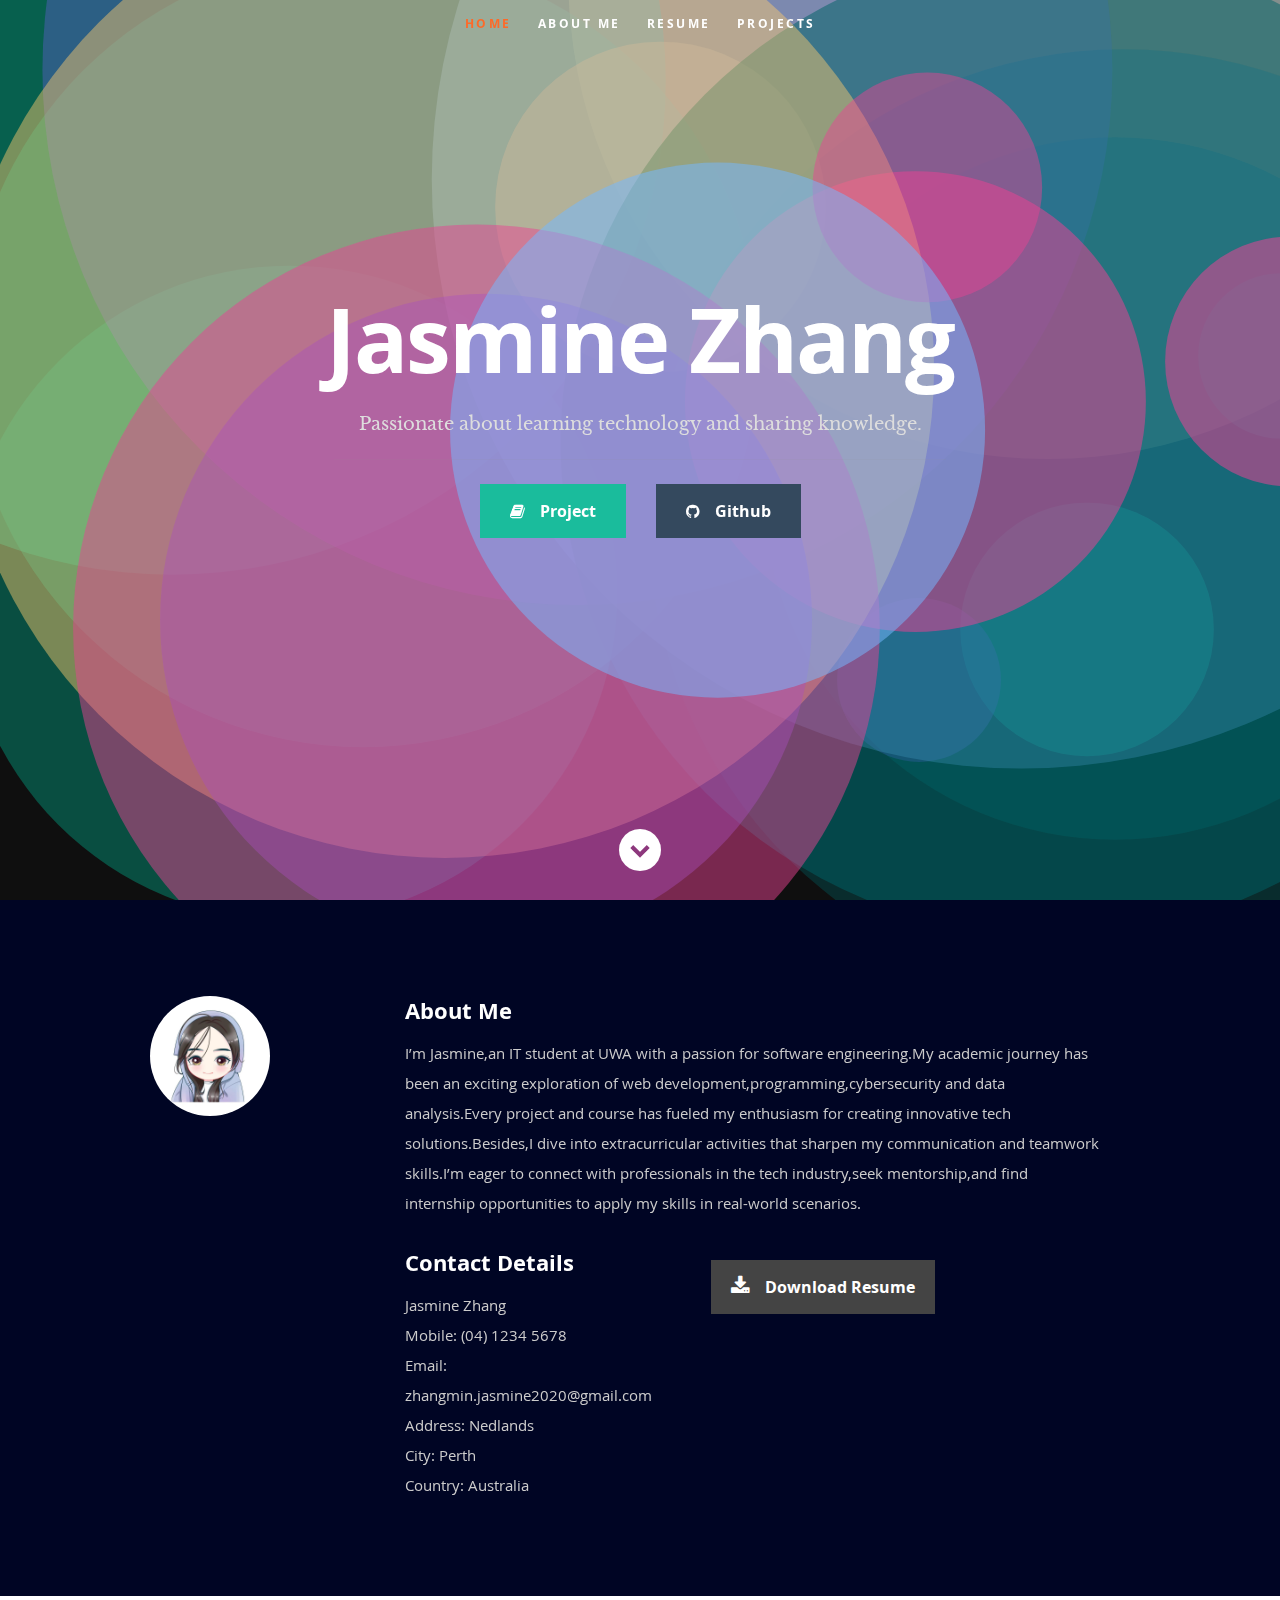
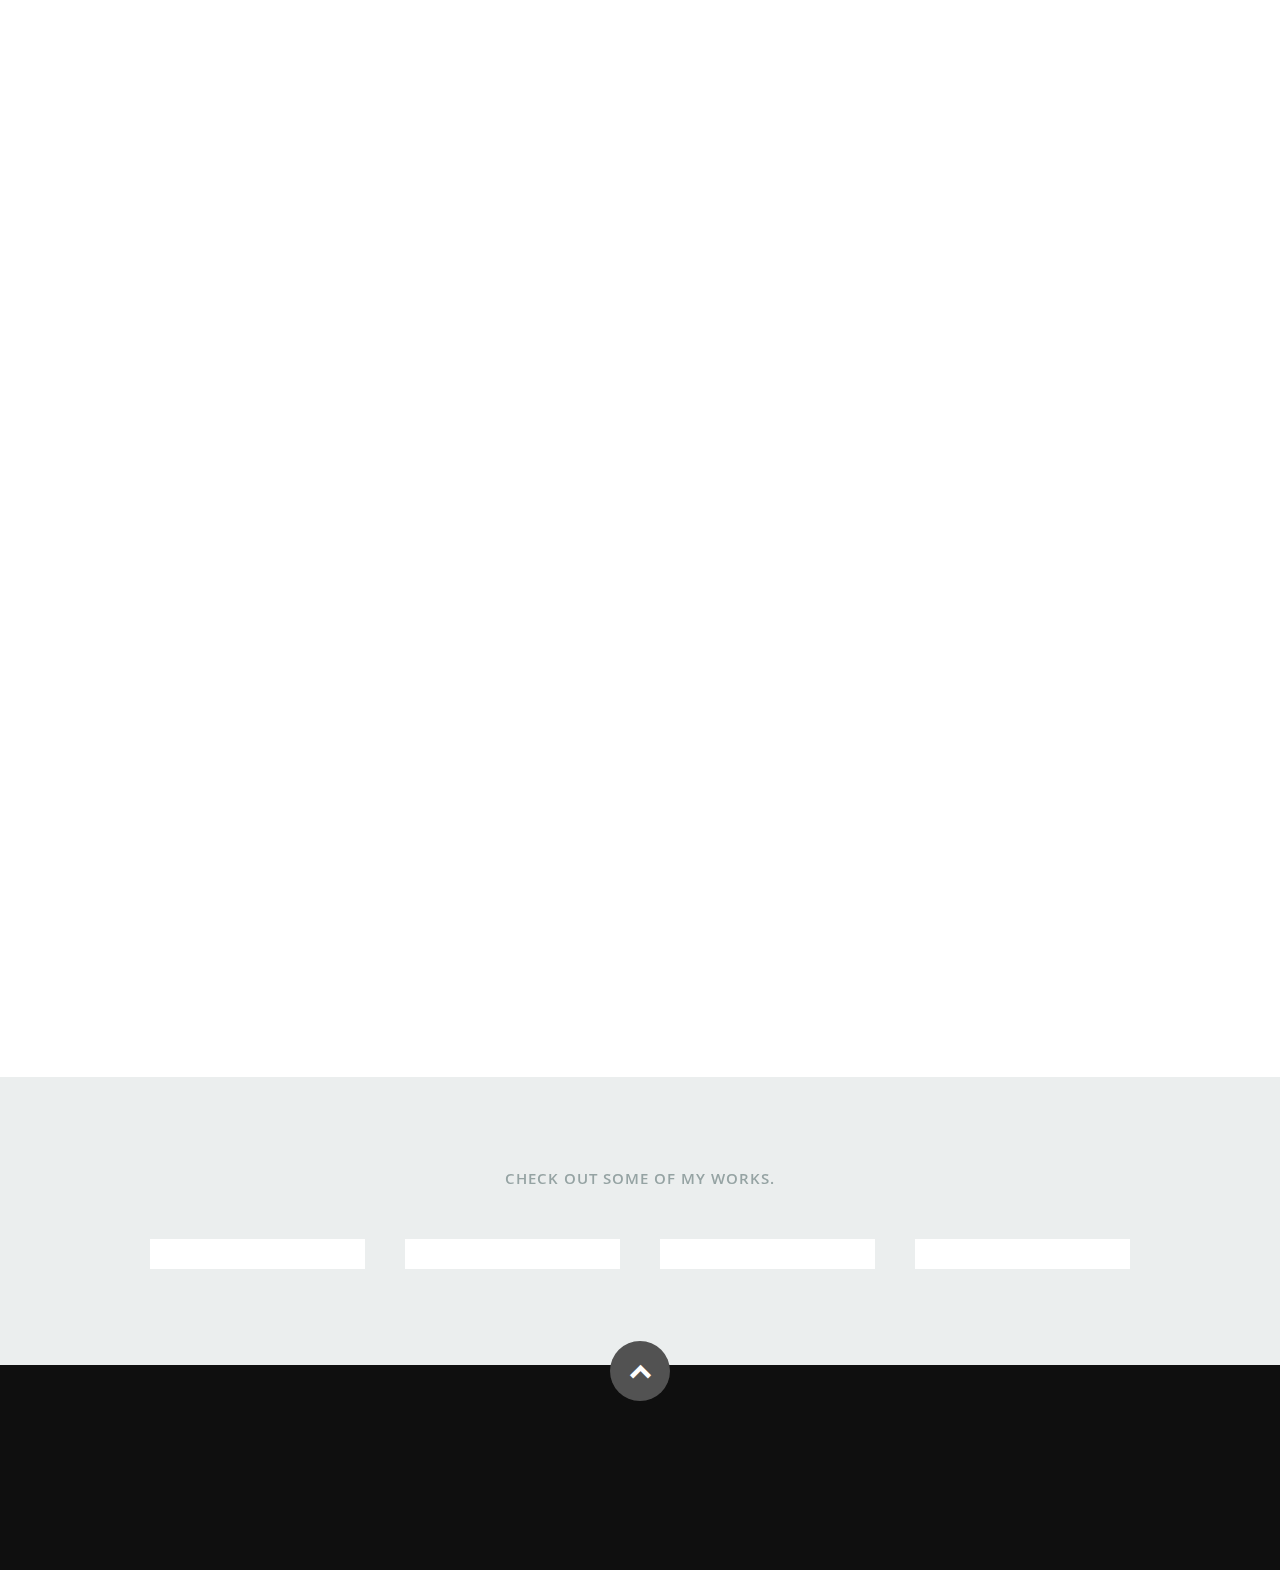
==== index.html @ db81404f "Updates" ====
<!doctype html><html lang="en"><head><meta charset="utf-8"/><meta name="viewport" content="width=device-width,initial-scale=1,shrink-to-fit=no"/><meta name="theme-color" content="#000000"/><link rel="manifest" href="./manifest.json"/><link rel="shortcut icon" href="./favicon.ico"/><link rel="stylesheet" href="./css/default.css"/><link rel="stylesheet" href="./css/layout.css"/><link rel="stylesheet" href="./css/media-queries.css"/><link rel="stylesheet" href="./css/magnific-popup.css"/><title>Jasmine CV</title><link href="./static/css/main.bab0b925.chunk.css" rel="stylesheet"></head><body><noscript>You need to enable JavaScript to run this app.</noscript><div id="root"></div><script src="https://ajax.googleapis.com/ajax/libs/jquery/1.10.2/jquery.min.js"></script><script>window.jQuery||document.write('<script src="js/jquery-1.10.2.min.js"><\/script>')</script><script type="text/javascript" src="js/jquery-migrate-1.2.1.min.js"></script><script src="js/jquery.flexslider.js"></script><script src="js/waypoints.js"></script><script src="js/jquery.fittext.js"></script><script src="js/magnific-popup.js"></script><script src="js/init.js"></script><script>!function(e){function r(r){for(var n,a,i=r[0],c=r[1],l=r[2],s=0,p=[];s<i.length;s++)a=i[s],Object.prototype.hasOwnProperty.call(o,a)&&o[a]&&p.push(o[a][0]),o[a]=0;for(n in c)Object.prototype.hasOwnProperty.call(c,n)&&(e[n]=c[n]);for(f&&f(r);p.length;)p.shift()();return u.push.apply(u,l||[]),t()}function t(){for(var e,r=0;r<u.length;r++){for(var t=u[r],n=!0,i=1;i<t.length;i++){var c=t[i];0!==o[c]&&(n=!1)}n&&(u.splice(r--,1),e=a(a.s=t[0]))}return e}var n={},o={1:0},u=[];function a(r){if(n[r])return n[r].exports;var t=n[r]={i:r,l:!1,exports:{}};return e[r].call(t.exports,t,t.exports,a),t.l=!0,t.exports}a.e=function(e){var r=[],t=o[e];if(0!==t)if(t)r.push(t[2]);else{var n=new Promise((function(r,n){t=o[e]=[r,n]}));r.push(t[2]=n);var u,i=document.createElement("script");i.charset="utf-8",i.timeout=120,a.nc&&i.setAttribute("nonce",a.nc),i.src=function(e){return a.p+"static/js/"+({}[e]||e)+"."+{3:"302d8c34"}[e]+".chunk.js"}(e);var c=new Error;u=function(r){i.onerror=i.onload=null,clearTimeout(l);var t=o[e];if(0!==t){if(t){var n=r&&("load"===r.type?"missing":r.type),u=r&&r.target&&r.target.src;c.message="Loading chunk "+e+" failed.\n("+n+": "+u+")",c.name="ChunkLoadError",c.type=n,c.request=u,t[1](c)}o[e]=void 0}};var l=setTimeout((function(){u({type:"timeout",target:i})}),12e4);i.onerror=i.onload=u,document.head.appendChild(i)}return Promise.all(r)},a.m=e,a.c=n,a.d=function(e,r,t){a.o(e,r)||Object.defineProperty(e,r,{enumerable:!0,get:t})},a.r=function(e){"undefined"!=typeof Symbol&&Symbol.toStringTag&&Object.defineProperty(e,Symbol.toStringTag,{value:"Module"}),Object.defineProperty(e,"__esModule",{value:!0})},a.t=function(e,r){if(1&r&&(e=a(e)),8&r)return e;if(4&r&&"object"==typeof e&&e&&e.__esModule)return e;var t=Object.create(null);if(a.r(t),Object.defineProperty(t,"default",{enumerable:!0,value:e}),2&r&&"string"!=typeof e)for(var n in e)a.d(t,n,function(r){return e[r]}.bind(null,n));return t},a.n=function(e){var r=e&&e.__esModule?function(){return e.default}:function(){return e};return a.d(r,"a",r),r},a.o=function(e,r){return Object.prototype.hasOwnProperty.call(e,r)},a.p="./",a.oe=function(e){throw console.error(e),e};var i=this.webpackJsonpcyberlark=this.webpackJsonpcyberlark||[],c=i.push.bind(i);i.push=r,i=i.slice();for(var l=0;l<i.length;l++)r(i[l]);var f=c;t()}([])</script><script src="./static/js/2.af9fee4b.chunk.js"></script><script src="./static/js/main.7d71ed1d.chunk.js"></script></body></html>
---- css/default.css ----
/*
=====================================================================
*   Ceevee v1.0 Default Stylesheet
*   url: styleshout.com
*   03-17-2014
=====================================================================

TOC:
a. Webfonts and Icon fonts
b. Reset
c. Default Styles
   1. Basic
   2. Typography
   3. Links
   4. Images
   5. Buttons
   6. Forms
d. Grid
e. Others
   1. Clearing
   2. Misc

=====================================================================  */

/* ------------------------------------------------------------------ */
/* a. Webfonts and Icon fonts
 ------------------------------------------------------------------ */

@import url("fonts.css");
@import url("fontello/css/fontello.css");
@import url("font-awesome/css/font-awesome.min.css");

/* ------------------------------------------------------------------
/* b. Reset
      Adapted from:
      Normalize.css - https://github.com/necolas/normalize.css/
      HTML5 Doctor Reset - html5doctor.com/html-5-reset-stylesheet/
/* ------------------------------------------------------------------ */

html, body, div, span, object, iframe,
h1, h2, h3, h4, h5, h6, p, blockquote, pre,
abbr, address, cite, code,
del, dfn, em, img, ins, kbd, q, samp,
small, strong, sub, sup, var,
b, i,
dl, dt, dd, ol, ul, li,
fieldset, form, label, legend,
table, caption, tbody, tfoot, thead, tr, th, td,
article, aside, canvas, details, figcaption, figure,
footer, header, hgroup, menu, nav, section, summary,
time, mark, audio, video {
   margin: 0;
   padding: 0;
   border: 0;
   outline: 0;
   font-size: 100%;
   vertical-align: baseline;
   background: transparent;
}

article,aside,details,figcaption,figure,
footer,header,hgroup,menu,nav,section {
   display: block;
}

audio,
canvas,
video {
   display: inline-block;
}

audio:not([controls]) {
   display: none;
   height: 0;
}

[hidden] { display: none; }

code, kbd, pre, samp {
   font-family: monospace, serif;
   font-size: 1em;
}

pre {
   white-space: pre;
   white-space: pre-wrap;
   word-wrap: break-word;
}

blockquote, q { quotes: &#8220 &#8220; }

blockquote:before, blockquote:after,
q:before, q:after {
   content: '';
   content: none;
}

ins {
   background-color: #ff9;
   color: #000;
   text-decoration: none;
}

mark {
   background-color: #A7F4F6;
   color: #555;
}

del { text-decoration: line-through; }

abbr[title], dfn[title] {
   border-bottom: 1px dotted;
   cursor: help;
}

table {
   border-collapse: collapse;
   border-spacing: 0;
}


/* ------------------------------------------------------------------ */
/* c. Default and Basic Styles
      Adapted from:
      Skeleton CSS Framework - http://www.getskeleton.com/
      Typeplate Typographic Starter Kit - http://typeplate.com/
/* ------------------------------------------------------------------ */

/*  1. Basic  ------------------------------------------------------- */

*,
*:before,
*:after {
   -moz-box-sizing: border-box;
   -webkit-box-sizing: border-box;
   box-sizing: border-box;
}

html {
   font-size: 62.5%;
   -webkit-font-smoothing: antialiased;
}

body {
   background: #fff;
   font-family: 'opensans-regular', sans-serif;
   font-weight: normal;
   font-size: 15px;
   line-height: 30px;
	color: #838C95;

   -webkit-font-smoothing: antialiased; /* Fix for webkit rendering */
	-webkit-text-size-adjust: 100%;
}

/*  2. Typography
       Vertical rhythm with leading derived from 6
--------------------------------------------------------------------- */

h1, h2, h3, h4, h5, h6 {
   color: #313131;
	font-family: 'opensans-bold', sans-serif;
   font-weight: normal;
}
h1 a, h2 a, h3 a, h4 a, h5 a, h6 a { font-weight: inherit; }
h1 { font-size: 38px; line-height: 42px; margin-bottom: 12px; letter-spacing: -1px; }
h2 { font-size: 28px; line-height: 36px; margin-bottom: 6px; }
h3 { font-size: 22px; line-height: 30px; margin-bottom: 12px; }
h4 { font-size: 20px; line-height: 30px; margin-bottom: 6px; }
h5 { font-size: 18px; line-height: 30px; }
h6 { font-size: 14px; line-height: 30px; }
.subheader { }

p { margin: 0 0 30px 0; }
p img { margin: 0; }
p.lead {
   font: 19px/36px 'opensans-light', sans-serif;
   margin-bottom: 18px;
}

/* for 'em' and 'strong' tags, font-size and line-height should be same with
the body tag due to rendering problems in some browsers */
em { font: 15px/30px 'opensans-italic', sans-serif; }
strong, b { font: 15px/30px 'opensans-bold', sans-serif; }
small { font-size: 11px; line-height: inherit; }

/*	Blockquotes */
blockquote {
   margin: 30px 0px;
   padding-left: 40px;
   position: relative;
}
blockquote:before {
   content: "\201C";
   opacity: 0.45;
   font-size: 80px;
   line-height: 0px;
   margin: 0;
   font-family: arial, sans-serif;

   position: absolute;
   top:  30px;
	left: 0;
}
blockquote p {
   font-family: 'librebaskerville-italic', serif;
   padding: 0;
   font-size: 18px;
   line-height: 36px;
}
blockquote cite {
   display: block;
   font-size: 12px;
   font-style: normal;
   line-height: 18px;
}
blockquote cite:before { content: "\2014 \0020"; }
blockquote cite a,
blockquote cite a:visited { color: #8B9798; border: none }

/* ---------------------------------------------------------------------
/*  Pull Quotes Markup
/*
    <aside class="pull-quote">
		<blockquote>
			<p></p>
		</blockquote>
	 </aside>
/*
/* --------------------------------------------------------------------- */
.pull-quote {
   position: relative;
	padding: 18px 30px 18px 0px;
}
.pull-quote:before,
.pull-quote:after {
	height: 1em;
	opacity: 0.45;
	position: absolute;
	font-size: 80px;
   font-family: Arial, Sans-Serif;
}
.pull-quote:before {
	content: "\201C";
	top:  33px;
	left: 0;
}
.pull-quote:after {
	content: '\201D';
	bottom: -33px;
	right: 0;
}
.pull-quote blockquote {
   margin: 0;
}
.pull-quote blockquote:before {
   content: none;
}

/* Abbreviations */
abbr {
   font-family: 'opensans-bold', sans-serif;
	font-variant: small-caps;
	text-transform: lowercase;
   letter-spacing: .5px;
	color: gray;
}
abbr:hover { cursor: help; }

/* drop cap */
.drop-cap:first-letter {
	float: left;
	margin: 0;
	padding: 14px 6px 0 0;
	font-size: 84px;
	font-family: /* Copperplate */ 'opensans-bold', sans-serif;
   line-height: 60px;
	text-indent: 0;
	background: transparent;
	color: inherit;
}

hr { border: solid #E3E3E3; border-width: 1px 0 0; clear: both; margin: 11px 0 30px; height: 0; }


/*  3. Links  ------------------------------------------------------- */

a, a:visited {
   text-decoration: none;
   outline: 0;
   color: #11ABB0;

   -webkit-transition: color .3s ease-in-out;
   -moz-transition: color .3s ease-in-out;
   -o-transition: color .3s ease-in-out;
   transition: color .3s ease-in-out;
}
a:hover, a:focus { color: #313131; }
p a, p a:visited { line-height: inherit; }


/*  4. List  --------------------------------------------------------- */

ul, ol { margin-bottom: 24px; margin-top: 12px; }
ul { list-style: none outside; }
ol { list-style: decimal; }
ol, ul.square, ul.circle, ul.disc { margin-left: 30px; }
ul.square { list-style: square outside; }
ul.circle { list-style: circle outside; }
ul.disc { list-style: disc outside; }
ul ul, ul ol,
ol ol, ol ul { margin: 6px 0 6px 30px; }
ul ul li, ul ol li,
ol ol li, ol ul li { margin-bottom: 6px; }
li { line-height: 18px; margin-bottom: 12px; }
ul.large li { }
li p { }

/* ---------------------------------------------------------------------
/*  Stats Tab Markup

    <ul class="stats-tabs">
		<li><a href="#">[value]<b>[name]</b></a></li>
	 </ul>

    Extend this object into your markup.
/*
/* --------------------------------------------------------------------- */
.stats-tabs {
   padding: 0;
   margin: 24px 0;
}
.stats-tabs li {
	display: inline-block;
	margin: 0 10px 18px 0;
	padding: 0 10px 0 0;
	border-right: 1px solid #ccc;
}
.stats-tabs li:last-child {
	margin: 0;
	padding: 0;
	border: none;
}
.stats-tabs li a {
	display: inline-block;
	font-size: 22px;
	font-family: 'opensans-bold', sans-serif;
   border: none;
   color: #313131;
}
.stats-tabs li a:hover {
   color:#11ABB0;
}
.stats-tabs li a b {
	display: block;
	margin: 6px 0 0 0;
	font-size: 13px;
	font-family: 'opensans-regular', sans-serif;
   color: #8B9798;
}

/* definition list */
dl { margin: 12px 0; }
dt { margin: 0; color:#11ABB0; }
dd { margin: 0 0 0 20px; }

/* Lining Definition Style Markup */
.lining dt,
.lining dd {
	display: inline;
	margin: 0;
}
.lining dt + dt:before,
.lining dd + dt:before {
	content: "\A";
	white-space: pre;
}
.lining dd + dd:before {
	content: ", ";
}
.lining dd:before {
	content: ": ";
	margin-left: -0.2em;
}

/* Dictionary Definition Style Markup */
.dictionary-style dt {
	display: inline;
	counter-reset: definitions;
}
.dictionary-style dt + dt:before {
	content: ", ";
	margin-left: -0.2em;
}
.dictionary-style dd {
	display: block;
	counter-increment: definitions;
}
.dictionary-style dd:before {
	content: counter(definitions, decimal) ". ";
}

/* Pagination */
.pagination {
   margin: 36px auto;
   text-align: center;
}
.pagination ul li {
   display: inline-block;
   margin: 0;
   padding: 0;
}
.pagination .page-numbers {
   font: 15px/18px 'opensans-bold', sans-serif;
   display: inline-block;
   padding: 6px 10px;
   margin-right: 3px;
   margin-bottom: 6px;
	color: #6E757C;
	background-color: #E6E8EB;

	-webkit-transition: all 200ms ease-in-out;
	-moz-transition: all 200ms ease-in-out;
	-o-transition: all 200ms ease-in-out;
	-ms-transition: all 200ms ease-in-out;
	transition: all 200ms ease-in-out;

   -moz-border-radius: 0px;
   -webkit-border-radius: 0px;
   -khtml-border-radius: 0px;
	border-radius: 0px;
}
.pagination .page-numbers:hover {
   background: #838A91;
   color: #fff;
}
.pagination .current,
.pagination .current:hover {
   background-color: #11ABB0;
   color: #fff;
}
.pagination .inactive,
.pagination .inactive:hover {
   background-color: #E6E8EB;
	color: #A9ADB2;
}
.pagination .prev, .pagination .next {}

/*  5. Images  --------------------------------------------------------- */

img {
   max-width: 100%;
   height: auto;
}
img.pull-right { margin: 12px 0px 0px 18px; }
img.pull-left { margin: 12px 18px 0px 0px; }

/*  6. Buttons  --------------------------------------------------------- */

.button,
.button:visited,
button,
input[type="submit"],
input[type="reset"],
input[type="button"] {
   font: 16px/30px 'opensans-bold', sans-serif;
   background: #11ABB0;
   display: inline-block;
	text-decoration: none;
   letter-spacing: 0;
   color: #fff;
	padding: 12px 20px;
	margin-bottom: 18px;
   border: none;
   cursor: pointer;
   height: auto;

   -webkit-transition: all .2s ease-in-out;
	-moz-transition: all .2s ease-in-out;
	-o-transition: all .2s ease-in-out;
	-ms-transition: all .2s ease-in-out;
	transition: all .2s ease-in-out;

   -moz-border-radius: 0px;
   -webkit-border-radius: 0px;
   -khtml-border-radius: 0px;
   border-radius: 0px;
}

.button:hover,
button:hover,
input[type="submit"]:hover,
input[type="reset"]:hover,
input[type="button"]:hover {
   background: #3d4145;
   color: #fff;
}

.button:active,
button:active,
input[type="submit"]:active,
input[type="reset"]:active,
input[type="button"]:active {
   background: #3d4145;
   color: #fff;
}

.button.full-width,
button.full-width,
input[type="submit"].full-width,
input[type="reset"].full-width,
input[type="button"].full-width {
	width: 100%;
	padding-left: 0 !important;
	padding-right: 0 !important;
	text-align: center;
}

/* Fix for odd Mozilla border & padding issues */
button::-moz-focus-inner,
input::-moz-focus-inner {
    border: 0;
    padding: 0;
}


/*  7. Forms  --------------------------------------------------------- */

form { margin-bottom: 24px; }
fieldset { margin-bottom: 24px; }

input[type="text"],
input[type="password"],
input[type="email"],
textarea,
select {
   display: block;
   padding: 18px 15px;
   margin: 0 0 24px 0;
   border: 0;
   outline: none;
   vertical-align: middle;
   min-width: 225px;
	max-width: 100%;
   font-size: 15px;
   line-height: 24px;
	color: #647373;
	background: #D3D9D9;

}

/* select { padding: 0;
   width: 220px;
   } */

input[type="text"]:focus,
input[type="password"]:focus,
input[type="email"]:focus,
textarea:focus {
   color: #B3B7BC;
	background-color: #3d4145;
}

textarea { min-height: 220px; }

label,
legend {
   font: 16px/24px 'opensans-bold', sans-serif;
	margin: 12px 0;
   color: #3d4145;
   display: block;
}
label span,
legend span {
	color: #8B9798;
   font: 14px/24px 'opensans-regular', sans-serif;
}

input[type="checkbox"],
input[type="radio"] {
    font-size: 15px;
    color: #737373;
}

input[type="checkbox"] { display: inline; }

/* ------------------------------------------------------------------ */
/* d. Grid
---------------------------------------------------------------------
   gutter = 40px.
/* ------------------------------------------------------------------ */

/* default
--------------------------------------------------------------- */
.row {
   width: 96%;
   max-width: 1020px;
   margin: 0 auto;
}
/* fixed width for IE8 */
.ie .row { width: 1000px ; }

.narrow .row { max-width: 980px; }

.row .row { width: auto; max-width: none; margin: 0 -20px; }

/* row clearing */
.row:before,
.row:after {
    content: " ";
    display: table;
}
.row:after {
    clear: both;
}

.column, .columns {
   position: relative;
   padding: 0 20px;
   min-height: 1px;
   float: left;
}
.column.centered, .columns.centered  {
    float: none;
    margin: 0 auto;
}

/* removed gutters */
.row.collapsed > .column,
.row.collapsed > .columns,
.column.collapsed, .columns.collapsed  { padding: 0; }

[class*="column"] + [class*="column"]:last-child { float: right; }
[class*="column"] + [class*="column"].end { float: right; }

/* column widths */
.row .one         { width: 8.33333%; }
.row .two         { width: 16.66667%; }
.row .three       { width: 25%; }
.row .four        { width: 33.33333%; }
.row .five        { width: 41.66667%; }
.row .six         { width: 50%; }
.row .seven       { width: 58.33333%; }
.row .eight       { width: 66.66667%; }
.row .nine        { width: 75%; }
.row .ten         { width: 83.33333%; }
.row .eleven      { width: 91.66667%; }
.row .twelve      { width: 100%; }

/* Offsets */
.row .offset-1    { margin-left: 8.33333%; }
.row .offset-2    { margin-left: 16.66667%; }
.row .offset-3    { margin-left: 25%; }
.row .offset-4    { margin-left: 33.33333%; }
.row .offset-5    { margin-left: 41.66667%; }
.row .offset-6    { margin-left: 50%; }
.row .offset-7    { margin-left: 58.33333%; }
.row .offset-8    { margin-left: 66.66667%; }
.row .offset-9    { margin-left: 75%; }
.row .offset-10   { margin-left: 83.33333%; }
.row .offset-11   { margin-left: 91.66667%; }

/* Push/Pull */
.row .push-1      { left: 8.33333%; }
.row .pull-1      { right: 8.33333%; }
.row .push-2      { left: 16.66667%; 	}
.row .pull-2      { right: 16.66667%; }
.row .push-3      { left: 25%; }
.row .pull-3      { right: 25%;	}
.row .push-4      { left: 33.33333%; }
.row .pull-4      { right: 33.33333%; }
.row .push-5      { left: 41.66667%; }
.row .pull-5      { right: 41.66667%; }
.row .push-6      { left: 50%; }
.row .pull-6      { right: 50%; }
.row .push-7      { left: 58.33333%; }
.row .pull-7      { right: 58.33333%; }
.row .push-8      { left: 66.66667%; 	}
.row .pull-8      { right: 66.66667%; }
.row .push-9      { left: 75%; }
.row .pull-9      { right: 75%; }
.row .push-10     { left: 83.33333%; }
.row .pull-10     { right: 83.33333%; }
.row .push-11     { left: 91.66667%; }
.row .pull-11     { right: 91.66667%; }

/* block grids
--------------------------------------------------------------------- */
.bgrid-sixths [class*="column"]   { width: 16.66667%; }
.bgrid-quarters [class*="column"] { width: 25%; }
.bgrid-thirds [class*="column"]   { width: 33.33333%; }
.bgrid-halves [class*="column"]   { width: 50%; }

[class*="bgrid"] [class*="column"] + [class*="column"]:last-child { float: left; }

/* Left clearing for block grid columns - columns that changes width in
different screen sizes. Allows columns with different heights to align
properly.
--------------------------------------------------------------------- */
.first { clear: left; }   /* first column in default screen */
.s-first { clear: none; } /* first column in smaller screens */

/* smaller screens
--------------------------------------------------------------- */
@media only screen and (max-width: 900px) {

   /* block grids on small screens */
   .s-bgrid-sixths [class*="column"]   { width: 16.66667%; }
   .s-bgrid-quarters [class*="column"] { width: 25%; }
   .s-bgrid-thirds [class*="column"]   { width: 33.33333%; }
   .s-bgrid-halves [class*="column"]   { width: 50%; }

   /* block grids left clearing */
   .first { clear: none; }
   .s-first { clear: left; }

}

/* mobile wide/smaller tablets
--------------------------------------------------------------- */
@media only screen and (max-width: 767px) {

   .row {
	   width: 460px;
	   margin: 0 auto;
      padding: 0;
	}
   .column, .columns {
	   width: auto !important;
	   float: none;
	   margin-left: 0;
	   margin-right: 0;
      padding: 0 30px;
   }
   .row .row { width: auto; max-width: none; margin: 0 -30px; }

   [class*="column"] + [class*="column"]:last-child { float: none; }
   [class*="bgrid"] [class*="column"] + [class*="column"]:last-child { float: none; }

   /* Offsets */
   .row .offset-1    { margin-left: 0%; }
   .row .offset-2    { margin-left: 0%; }
   .row .offset-3    { margin-left: 0%; }
   .row .offset-4    { margin-left: 0%; }
   .row .offset-5    { margin-left: 0%; }
   .row .offset-6    { margin-left: 0%; }
   .row .offset-7    { margin-left: 0%; }
   .row .offset-8    { margin-left: 0%; }
   .row .offset-9    { margin-left: 0%; }
   .row .offset-10   { margin-left: 0%; }
   .row .offset-11   { margin-left: 0%; }
}

/* mobile narrow
--------------------------------------------------------------- */
@media only screen and (max-width: 460px) {

   .row { width: auto; }

}

/* larger screens
--------------------------------------------------------------- */
@media screen and (min-width: 1200px) {

   .wide .row { max-width: 1180px; }

}

/* ------------------------------------------------------------------ */
/* e. Others
/* ------------------------------------------------------------------ */

/*  1. Clearing
    (http://nicolasgallagher.com/micro-clearfix-hack/
--------------------------------------------------------------------- */

.cf:before,
.cf:after {
    content: " ";
    display: table;
}
.cf:after {
    clear: both;
}

/*  2. Misc -------------------------------------------------------- */

.remove-bottom { margin-bottom: 0 !important; }
.half-bottom { margin-bottom: 12px !important; }
.add-bottom { margin-bottom: 24px !important; }
.no-border { border: none; }

.text-center  { text-align: center !important; }
.text-left    { text-align: left !important; }
.text-right   { text-align: right !important; }
.pull-left    { float: left !important; }
.pull-right   { float: right !important; }
.align-center {
	margin-left: auto !important;
	margin-right: auto !important;
	text-align: center !important;
}
---- css/layout.css ----
/*
=====================================================================
*   Ceevee v1.0 Layout Stylesheet
*   url: styleshout.com
*   03-18-2014
=====================================================================

   TOC:
   a. General Styles
   b. Header Styles
   c. About Section
   d. Resume Section
   e. Portfolio Section
   f. Call To Action Section
   g. Testimonials Section
   h. Contact Section
   i. Footer

===================================================================== */

/* ------------------------------------------------------------------ */
/* a. General Styles
/* ------------------------------------------------------------------ */

body { background: #0f0f0f; }

/* ------------------------------------------------------------------ */
/* b. Header Styles
/* ------------------------------------------------------------------ */

header {
   position: relative;
   height: 800px;
   min-height: 500px;
   width: 100%;
   
   text-align: center;
   overflow: hidden;
}

/* vertically center banner section */
header:before {
   content: '';
   display: inline-block;
   vertical-align: middle;
   height: 100%;
}
header .banner {
   display: inline-block;
   vertical-align: middle;
   margin: 0 auto;
   width: 85%;
   padding-bottom: 30px;
   text-align: center;
}

header .banner-text { width: 100%; }
header .banner-text h1 {
   font: 90px/1.1em 'opensans-bold', sans-serif;
   color: #fff;
   letter-spacing: -2px;
   margin: 0 auto 18px auto;
}
header .banner-text h3 {
   font: 18px/1.9em 'librebaskerville-regular', serif;
   color: #ddd;
   margin: 0 auto;
   width: 70%;
}
header .banner-text h3 span,
header .banner-text h3 a {
   color: #fff;
}
header .banner-text hr {
   width: 60%;
   margin: 18px auto 24px auto;
   border-color: #2F2D2E;
   border-color: rgba(150, 150, 150, .1);
}

/* header social links */
header .social {
   margin: 24px 0;
   padding: 0;
   font-size: 30px;
}
header .social li {
   display: inline-block;
   margin: 0 15px;
   padding: 0;
}
header .social li a { color: #fff; }
header .social li a:hover { color: #0762f9; }

/* scrolldown link */
header .scrolldown a {
   position: absolute;
   bottom: 30px;
   left: 50%;
   margin-left: -29px;
   color: #fff;
   display: block;
   height: 42px;
   width: 42px;
   font-size: 42px;
   line-height: 42px;
   color: #fff;
   border-radius: 100%;

   -webkit-transition: all .3s ease-in-out;
   -moz-transition: all .3s ease-in-out;
   -o-transition: all .3s ease-in-out;
   transition: all .3s ease-in-out;
}
header .scrolldown a:hover { color: #0762f9; }

/* primary navigation
--------------------------------------------------------------------- */
#nav-wrap ul, #nav-wrap li, #nav-wrap a {
	 margin: 0;
	 padding: 0;
	 border: none;
	 outline: none;
}

/* nav-wrap */
#nav-wrap {
   font: 12px 'opensans-bold', sans-serif;
   width: 100%;
   text-transform: uppercase;
   letter-spacing: 2.5px;
   margin: 0 auto;
   z-index: 100;
   position: fixed;
   left: 0;
   top: 0;
}
.opaque { background-color: #333; }

/* hide toggle button */
#nav-wrap > a.mobile-btn { display: none; }

ul#nav {
   min-height: 48px;
   width: auto;

   /* center align the menu */
   text-align: center;
}
ul#nav li {
   position: relative;
   list-style: none;
   height: 48px;
   display: inline-block;
}

/* Links */
ul#nav li a {

/* 8px padding top + 8px padding bottom + 32px line-height = 48px */

   display: inline-block;
   padding: 8px 13px;
   line-height: 32px;
	text-decoration: none;
   text-align: left;
   color: #fff;

	-webkit-transition: color .2s ease-in-out;
	-moz-transition: color .2s ease-in-out;
	-o-transition: color .2s ease-in-out;
	-ms-transition: color .2s ease-in-out;
	transition: color .2s ease-in-out;
}

ul#nav li a:active { background-color: transparent !important; }
ul#nav li.current a { color: #fe6928; }


/* ------------------------------------------------------------------ */
/* c. About Section
/* ------------------------------------------------------------------ */

#about {
   background: #000524;
   padding-top: 96px;
   padding-bottom: 66px;
   overflow: hidden;
}

#about a, #about a:visited  { color: #fff; }
#about a:hover, #about a:focus { color: #0762f9; }

#about h2 {
   font: 22px/30px 'opensans-bold', sans-serif;
   color: #fff;
   margin-bottom: 12px;
}
#about p {
   line-height: 30px;
   color: #ccc;
}
#about .profile-pic {
   position: relative;
   width: 120px;
   height: 120px;
   border-radius: 100%;
}
#about .contact-details { width: 41.66667%; }
#about .download {
   width: 58.33333%;
   padding-top: 6px;
}
#about .main-col { padding-right: 5%; }
#about .download .button {
   margin-top: 6px;
   background: #444;
}
#about .download .button:hover {
   background: #fff;
   color: #2B2B2B;
}
#about .download .button i {
   margin-right: 15px;
   font-size: 20px;
}


/* ------------------------------------------------------------------ */
/* d. Resume Section
/* ------------------------------------------------------------------ */

#resume {
   background: #fff;
   padding-top: 90px;
   padding-bottom: 72px;
   overflow: hidden;
}

#resume a, #resume a:visited  { color: #0762f9; }
#resume a:hover, #resume a:focus { color: #313131; }

#resume h1 {
   font: 18px/24px 'opensans-bold', sans-serif;
   text-transform: uppercase;
   letter-spacing: 1px;
}
#resume h1 span {
   border-bottom: 3px solid #0762f9;
   padding-bottom: 6px;
}
#resume h3 {
   font: 25px/30px 'opensans-bold', sans-serif;
}

#resume .header-col { padding-top: 9px; }
#resume .main-col { padding-right: 10%; }

.education, .work {
   margin-bottom: 48px;
   padding-bottom: 24px;
   border-bottom: 1px solid #E8E8E8;
}
#resume .info {
   font: 16px/24px 'librebaskerville-italic', serif;
   color: #6E7881;
   margin-bottom: 18px;
   margin-top: 9px;
}
#resume .info span {
   margin-right: 5px;
   margin-left: 5px;
}
#resume .date {
   font: 15px/24px 'opensans-regular', sans-serif;
   margin-top: 6px;
}

/*----------------------------------------------*/
/*	Skill Bars
/*----------------------------------------------*/

.bars {
	width: 95%;
	float: left;
	padding: 0;
	text-align: left;
}
.bars .skills {
  	margin-top: 36px;
   list-style: none;
}
.bars li {
   position: relative;
  	margin-bottom: 60px;
  	background: #333;
  	height: 42px;
  	border-radius: 0px;
}
.bars li em {
	font: 15px 'opensans-bold', sans-serif;
   color: #313131;
	text-transform: uppercase;
   letter-spacing: 2px;
	font-weight: normal;
   position: relative;
	top: -36px;
}
.bar-expand {
   position: absolute;
   left: 0;
   top: 0;

   margin: 0;
   padding-right: 24px;
  	background: #313131;
   display: inline-block;
  	height: 42px;
   line-height: 42px;
   border-radius: 0px;
}
/*
.git {
  	-moz-animation: git 2s ease;
  	-webkit-animation: git 2s ease;
}
.illustrator {
  	-moz-animation: illustrator 2s ease;
  	-webkit-animation: illustrator 2s ease;
}
.reactjs {
  	-moz-animation: reactjs 2s ease;
  	-webkit-animation: reactjs 2s ease;
}
.css {
  	-moz-animation: css 2s ease;
  	-webkit-animation: css 2s ease;
}
.html5 {
  	-moz-animation: html5 2s ease;
  	-webkit-animation: html5 2s ease;
}
.vuejs {
  	-moz-animation: vuejs 2s ease;
  	-webkit-animation: vuejs 2s ease;
}
.mongodb {
  	-moz-animation: mongodb 2s ease;
  	-webkit-animation: mongodb 2s ease;
}

@-moz-keyframes git {
  0%   { width: 0px;  }
  100% { width: 60%;  }
}
@-moz-keyframes illustrator {
  0%   { width: 0px;  }
  100% { width: 55%;  }
}
@-moz-keyframes reactjs {
  0%   { width: 0px;  }
  100% { width: 50%;  }
}
@-moz-keyframes css {
  0%   { width: 0px;  }
  100% { width: 90%;  }
}
@-moz-keyframes html5 {
  0%   { width: 0px;  }
  100% { width: 80%;  }
}
@-moz-keyframes vuejs {
  0%   { width: 0px;  }
  100% { width: 50%;  }
}
@-moz-keyframes mongodb {
  0%   { width: 0px;  }
  100% { width: 80%;  }
}

@-webkit-keyframes photoshop {
  0%   { width: 0px;  }
  100% { width: 60%;  }
}
@-webkit-keyframes illustrator {
  0%   { width: 0px;  }
  100% { width: 55%;  }
}
@-webkit-keyframes reactjs {
  0%   { width: 0px;  }
  100% { width: 50%;  }
}
@-webkit-keyframes css {
  0%   { width: 0px;  }
  100% { width: 90%;  }
}
@-webkit-keyframes html5 {
  0%   { width: 0px;  }
  100% { width: 80%;  }
}
@-webkit-keyframes vuejs {
  0%   { width: 0px;  }
  100% { width: 50%;  }
}
@-webkit-keyframes mongodb {
  0%   { width: 0px;  }
  100% { width: 80%;  }
}  */

/* ------------------------------------------------------------------ */
/* e. Portfolio Section
/* ------------------------------------------------------------------ */

#portfolio {
   background: #ebeeee;
   padding-top: 90px;
   padding-bottom: 60px;
}
#portfolio h1 {
   font: 15px/24px 'opensans-semibold', sans-serif;
   text-transform: uppercase;
   letter-spacing: 1px;
   text-align: center;
   margin-bottom: 48px;
   color: #95A3A3;
}

/* Portfolio Content */
#portfolio-wrapper .columns { margin-bottom: 36px; }
.portfolio-item .item-wrap {
   background: #fff;
   overflow: hidden;
   position: relative;

   -webkit-transition: all 0.3s ease-in-out;
	-moz-transition: all 0.3s ease-in-out;
	-o-transition: all 0.3s ease-in-out;
	-ms-transition: all 0.3s ease-in-out;
	transition: all 0.3s ease-in-out;
}
.portfolio-item .item-wrap a {
   display: block;
   cursor: pointer;
}

/* overlay */
.portfolio-item .item-wrap .overlay {
   position: absolute;
   left: 0;
   top: 0;
   width: 100%;
   height: 100%;

	opacity: 0;
	-moz-opacity: 0;
	filter:alpha(opacity=0);

   -webkit-transition: opacity 0.3s ease-in-out;
	-moz-transition: opacity 0.3s ease-in-out;
	-o-transition: opacity 0.3s ease-in-out;
	transition: opacity 0.3s ease-in-out;

   background: url(../images/overlay-bg.png) repeat;
}
.portfolio-item .item-wrap .link-icon {
   display: block;
   color: #fff;
   height: 30px;
   width: 30px;
   font-size: 18px;
   line-height: 30px;
   text-align: center;

   opacity: 0;
	-moz-opacity: 0;
	filter:alpha(opacity=0);

   -webkit-transition: opacity 0.3s ease-in-out;
	-moz-transition: opacity 0.3s ease-in-out;
	-o-transition: opacity 0.3s ease-in-out;
	transition: opacity 0.3s ease-in-out;

   position: absolute;
   top: 50%;
   left: 50%;
   margin-left: -15px;
   margin-top: -15px;
}
.portfolio-item .item-wrap img {
   vertical-align: bottom;
}
.portfolio-item .portfolio-item-meta { padding: 18px }
.portfolio-item .portfolio-item-meta h5 {
   font: 14px/21px 'opensans-bold', sans-serif;
   color: #fff;
}
.portfolio-item .portfolio-item-meta p {
   font: 12px/18px 'opensans-light', sans-serif;
   color: #c6c7c7;
   margin-bottom: 0;
}

/* on hover */
.portfolio-item:hover .overlay {
	opacity: 1;
	-moz-opacity: 1;
	filter:alpha(opacity=100);
}
.portfolio-item:hover .link-icon {
   opacity: 1;
	-moz-opacity: 1;
	filter:alpha(opacity=100);
}

/* popup modal */
.popup-modal {
	max-width: 550px;
	background: #fff;
	position: relative;
	margin: 0 auto;
}
.popup-modal .description-box { padding: 12px 36px 18px 36px; }
.popup-modal .description-box h4 {
   font: 15px/24px 'opensans-bold', sans-serif;
	margin-bottom: 12px;
   color: #111;
}
.popup-modal .description-box p {
	font: 14px/24px 'opensans-regular', sans-serif;
   color: #A1A1A1;
   margin-bottom: 12px;
}
.popup-modal .description-box .categories {
   font: 11px/21px 'opensans-light', sans-serif;
   color: #A1A1A1;
   text-transform: uppercase;
   letter-spacing: 2px;
   display: block;
   text-align: left;
}
.popup-modal .description-box .categories i {
   margin-right: 8px;
}
.popup-modal .link-box {
   padding: 18px 36px;
   background: #111;
   text-align: left;
}
.popup-modal .link-box a {
   color: #fff;
	font: 11px/21px 'opensans-bold', sans-serif;
	text-transform: uppercase;
   letter-spacing: 3px;
   cursor: pointer;
}
.popup-modal a:hover {	color: #00CCCC; }
.popup-modal a.popup-modal-dismiss { margin-left: 24px; }


/* fadein/fadeout effect for modal popup
/* ------------------------------------------------------------------ */

/* content at start */
.mfp-fade.mfp-wrap .mfp-content .popup-modal {
   opacity: 0;
   -webkit-transition: all 200ms ease-in-out;
	-moz-transition: all 200ms ease-in-out;
	-o-transition: all 200ms ease-in-out;
	-ms-transition: all 200ms ease-in-out;
   transition: all 200ms ease-in-out;
}
/* content fadein */
.mfp-fade.mfp-wrap.mfp-ready .mfp-content .popup-modal {
   opacity: 1;
}
/* content fadeout */
.mfp-fade.mfp-wrap.mfp-removing .mfp-content .popup-modal {
   opacity: 0;
}

/* ------------------------------------------------------------------ */
/* f. Call To Action Section
/* ------------------------------------------------------------------ */

#call-to-action {
   background: #212121;
   padding-top: 66px;
   padding-bottom: 48px;
}
#call-to-action h1 {
   font: 18px/24px 'opensans-bold', sans-serif;
   text-transform: uppercase;
   letter-spacing: 3px;
   color: #fff;
}
#call-to-action h1 span { display: none; }
#call-to-action .header-col h1:before {
   font-family: 'FontAwesome';
   content: "\f0ac";
	padding-right: 10px;
	font-size: 72px;
   line-height: 72px;
   text-align: left;
   float: left;
   color: #fff;
}
#call-to-action .action {
   margin-top: 12px;
}
#call-to-action h2 {
   font: 28px/36px 'opensans-bold', sans-serif;
   color: #EBEEEE;
   margin-bottom: 6px;
}
#call-to-action h2 a {
   color: inherit;
}
#call-to-action p {
   color: #636363;
   font-size: 17px;
}
/*#
call-to-action .button {
	color:#fff;
   background: #0D0D0D;
}
*/
#call-to-action .button:hover,
#call-to-action .button:active {
   background: #FFFFFF;
   color: #0D0D0D;
}
#call-to-action p span {
	font-family: 'opensans-semibold', sans-serif;
	color: #D8D8D8;
}

/* ------------------------------------------------------------------
/* g. Testimonials
/* ------------------------------------------------------------------ */

#testimonials {
   background: #1F1F1F url(../images/testimonials-bg.jpg) no-repeat center center;
   background-size: cover !important;
	-webkit-background-size: cover !important;
   background-attachment: fixed;

   position: relative;
   min-height: 200px;
   width: 100%;
   overflow: hidden;
}
#testimonials .text-container {
   padding-top: 96px;
   padding-bottom: 66px;
}
#testimonials h1 {
   font: 18px/24px 'opensans-bold', sans-serif;
   text-transform: uppercase;
   letter-spacing: 3px;
   color: #fff;
}
#testimonials h1 span { display: none; }
#testimonials .header-col { padding-top: 9px; }
#testimonials .header-col h1:before {
   font-family: 'FontAwesome';
   content: "\f10d";
	padding-right: 10px;
	font-size: 72px;
   line-height: 72px;
   text-align: left;
   float: left;
   color: #fff;
}

/*	Blockquotes */
#testimonials blockquote {
   margin: 0 0px 30px 0px;
   padding-left: 0;
   position: relative;
   text-shadow: 0px 1px 3px rgba(0, 0, 0, 1);
}
#testimonials blockquote:before { content: none; }
#testimonials blockquote p {
   font-family: 'librebaskerville-italic', serif;
   padding: 0;
   font-size: 24px;
   line-height: 48px;
   color: #fff
}
#testimonials blockquote cite {
   display: block;
   font-size: 12px;
   font-style: normal;
   line-height: 18px;
   color: #fff;
}
#testimonials blockquote cite:before { content: "\2014 \0020"; }
#testimonials blockquote cite a,
#testimonials blockquote cite a:visited { color: #8B9798; border: none }

/* Flex Slider
/* ------------------------------------------------------------------ */

/* Reset */
.flexslider a:active,
.flexslider a:focus  { outline: none; }
.slides,
.flex-control-nav,
.flex-direction-nav { margin: 0; padding: 0; list-style: none; }
.slides li { margin: 0; padding: 0;}

/* Necessary Styles */
.flexslider {
   position: relative;
   zoom: 1;
   margin: 0;
   padding: 0;
}
.flexslider .slides { zoom: 1; }
.flexslider .slides > li { position: relative; }

/* Hide the slides before the JS is loaded. Avoids image jumping */
.flexslider .slides > li { display: none; -webkit-backface-visibility: hidden; }
/* Suggested container for slide animation setups. Can replace this with your own */
.flex-container { zoom: 1; position: relative; }

/* Clearfix for .slides */
.slides:before,
.slides:after {
   content: " ";
   display: table;
}
.slides:after {
   clear: both;
}

/* No JavaScript Fallback */
/* If you are not using another script, such as Modernizr, make sure you
 * include js that eliminates this class on page load */
.no-js .slides > li:first-child { display: block; }

/* Slider Styles */
.slides { zoom: 1; }
.slides > li {
   /*margin-right: 5px; */
   overflow: hidden;
}

/* Control Nav */
.flex-control-nav {
    width: 100%;
    position: absolute;
    bottom: -20px;
    text-align: left;
}
.flex-control-nav li {
    margin: 0 6px;
    display: inline-block;
    zoom: 1;
    *display: inline;
}
.flex-control-paging li a {
    width: 12px;
    height: 12px;
    display: block;
    background: #ddd;
    background: rgba(255, 255, 255, .3);
    cursor: pointer;
    text-indent: -9999px;
    -webkit-border-radius: 20px;
    -moz-border-radius: 20px;
    -o-border-radius: 20px;
    border-radius: 20px;
    box-shadow: inset 0 0 3px rgba(255, 255, 255, .3);
}
.flex-control-paging li a:hover {
    background: #CCC;
    background: rgba(255, 255, 255, .7);
}
.flex-control-paging li a.flex-active {
    background: #fff;
    background: rgba(255, 255, 255, .9);
    cursor: default;
}

/* ------------------------------------------------------------------ */
/* h. Contact Section
/* ------------------------------------------------------------------ */

#contact {
   background: #191919;
   padding-top: 96px;
   padding-bottom: 102px;
   color: #636363;
}
#contact .section-head { margin-bottom: 42px; }

#contact a, #contact a:visited  { color: #0762f9; }
#contact a:hover, #contact a:focus { color: #fff; }

#contact h1 {
   font: 18px/24px 'opensans-bold', sans-serif;
   text-transform: uppercase;
   letter-spacing: 3px;
   color: #EBEEEE;
   margin-bottom: 6px;
}
#contact h1 span { display: none; }
#contact h1:before {
   font-family: 'FontAwesome';
   content: "\f0e0";
	padding-right: 10px;
	font-size: 72px;
   line-height: 72px;
   text-align: left;
   float: left;
   color: #ebeeee;
}

#contact h4 {
   font: 16px/24px 'opensans-bold', sans-serif;
   color: #EBEEEE;
   margin-bottom: 6px;
}
#contact p.lead {
   font: 18px/36px 'opensans-light', sans-serif;
   padding-right: 3%;
}
#contact .header-col { padding-top: 6px; }


/* contact form */
#contact form { margin-bottom: 30px; }
#contact label {
   font: 15px/24px 'opensans-bold', sans-serif;
   margin: 12px 0;
   color: #EBEEEE;
	display: inline-block;
	float: left;
   width: 26%;
}
#contact input,
#contact textarea,
#contact select {
   padding: 10px 20px;
	color: #eee;
	background: #373233;
	margin-bottom: 42px;
	border: 0;
	outline: none;
   font-size: 15px;
   line-height: 24px;
   width: 65%;
}
#contact input:focus,
#contact textarea:focus,
#contact select:focus {
	color: #fff;
	background-color: #0762f9;
}
#contact button.submit {
	text-transform: uppercase;
	letter-spacing: 3px;
	color:#fff;
   background: #0D0D0D;
	border: none;
   cursor: pointer;
   height: auto;
   display: inline-block;
	border-radius: 0px;
   margin-left: 26%;
}
#contact button.submit:hover {
	color: #0D0D0D;
	background: #fff;
}
#contact span.required {
	color: #0762f9;
	font-size: 13px;
}
#message-warning, #message-success {
   display: none;
	background: #0F0F0F;
	padding: 24px 24px;
	margin-bottom: 36px;
   width: 65%;
   margin-left: 26%;
}
#message-warning { color: #D72828; }
#message-success { color: #0762f9; }

#message-warning i,
#message-success i {
   margin-right: 10px;
}
#image-loader {
   display: none;
   position: relative;
   left: 18px;
   top: 17px;
}


/* Twitter Feed */
#twitter {
   margin-top: 12px;
   padding: 0;
}
#twitter li {
   margin: 6px 0px 12px 0;
   line-height: 30px;
}
#twitter li span {
   display: block;
}
#twitter li b a {
   font: 13px/36px 'opensans-regular', Sans-serif;
   color: #474747 !important;
   border: none;
}


/* ------------------------------------------------------------------ */
/* i. Footer
/* ------------------------------------------------------------------ */

footer {
   padding-top: 48px;
   margin-bottom: 48px;
   color: #303030;
   font-size: 14px;
   text-align: center;
   position: relative;
}

footer a, footer a:visited { color: #525252; }
footer a:hover, footer a:focus { color: #fff; }

/* copyright */
footer .copyright {
    margin: 0;
    padding: 0;
 }
footer .copyright li {
    display: inline-block;
    margin: 0;
    padding: 0;
    line-height: 24px;
}
.ie footer .copyright li {
   display: inline;
}
footer .copyright li:before {
    content: "\2022";
    padding-left: 10px;
    padding-right: 10px;
    color: #095153;
}
footer .copyright  li:first-child:before {
    display: none;
}

/* social links */
footer .social-links {
   margin: 18px 0 30px 0;
   padding: 0;
   font-size: 30px;
}
footer .social-links li {
    display: inline-block;
    margin: 0;
    padding: 0;
    margin-left: 42px;
    color: #F06000;
}

footer .social-links li:first-child { margin-left: 0; }

/* Go To Top Button */
#go-top {
	position: absolute;
	top: -24px;
   left: 50%;
   margin-left: -30px;
}
#go-top a {
	text-decoration: none;
	border: 0 none;
	display: block;
	width: 60px;
	height: 60px;
	background-color: #525252;

	-webkit-transition: all 0.2s ease-in-out;
   -moz-transition: all 0.2s ease-in-out;
   -o-transition: all 0.2s ease-in-out;
   -ms-transition: all 0.2s ease-in-out;
   transition: all 0.2s ease-in-out;

   color: #fff;
   font-size: 21px;
   line-height: 60px;
 	border-radius: 100%;
}
#go-top a:hover { background-color: #0F9095; }


.social .btn:first-child{
   margin-right: 30px;
}
.social .btn{
   padding-left: 30px;
   padding-right: 30px; 
}
.social .btn i{
   margin-right: 15px;
}
.project-btn{
   background-color: #1abc9c !important;
}
.github-btn{
   background-color: #34495e !important;
}
---- css/media-queries.css ----
/* ==================================================================

*   Ceevee Media Queries
*   url: styleshout.com
*   03-18-2014

/* ================================================================== */


/* screenwidth less than 1024px
--------------------------------------------------------------------- */
@media only screen and (max-width: 1024px) {

    /* header styles
   ------------------------------------------------------------------ */
   header .banner-text h1 {
      font: 80px/1.1em 'opensans-bold', sans-serif;
      letter-spacing: -1px;
      margin: 0 auto 12px auto;
   }

}

/* screenwidth less than 900px
--------------------------------------------------------------------- */
@media only screen and (max-width: 900px) {

    /* header styles
   ------------------------------------------------------------------ */
   header .banner { padding-bottom: 12px; }
   header .banner-text h1 {
      font: 78px/1.1em 'opensans-bold', sans-serif;
      letter-spacing: -1px;      
   }
   header .banner-text h3 {
      font: 17px/1.9em 'librebaskerville-regular', serif;
      width: 80%;
   }
   header .banner-text hr {
      width: 65%;
      margin: 12px auto;
   }
   /* nav-wrap */
   #nav-wrap {
      font: 11px 'opensans-bold', sans-serif;
      letter-spacing: 1.5px;
   }


   /* About Section
   ------------------------------------------------------------------- */
   #about .profile-pic {
      width: 114px;
      height: 114px;
      margin-left: 12px;
   }
   #about .contact-details { width: 50%; }
   #about .download { width: 50%; }

   /* Resume Section
   ------------------------------------------------------------------- */
   #resume h1 { font: 16px/24px 'opensans-bold', sans-serif; }
   #resume .main-col { padding-right: 5%; }   

   /* Testimonials Section
   ------------------------------------------------------------------- */
   #testimonials .header-col h1:before {
      font-size: 66px;
      line-height: 66px;
   }
   #testimonials blockquote p {
      font-size: 22px;
      line-height: 46px;      
   }

    /* Call to Action Section
   ------------------------------------------------------------------- */
   #call-to-action .header-col h1:before {
      font-size: 66px;
      line-height: 66px;
   }

   /* Contact Section
   ------------------------------------------------------------------- */
   #contact .section-head { margin-bottom: 30px; }
   #contact .header-col h1:before {
      font-size: 66px;
      line-height: 66px;
   }
   #contact .section-head p.lead { font: 17px/33px opensans-light, sans-serif; }


}

/* mobile wide/smaller tablets
---------------------------------------------------------------------- */

@media only screen and (max-width: 767px) {

   /* mobile navigation
   -------------------------------------------------------------------- */
   #nav-wrap {
      font: 12px 'opensans-bold', sans-serif;
      background: transparent !important;
      letter-spacing: 1.5px;  
      width: auto;
      position: fixed;
      top: 0;
      right: 0;
   }
   #nav-wrap > a {
	   width: 48px;
		height: 48px;
		text-align: left;
		background-color: #CC5200;
		position: relative;
      border: none;
      float: right;

      font: 0/0 a;
      text-shadow: none;
      color: transparent;

      position: relative;
      top: 0px;
      right: 30px;
   }

	#nav-wrap > a:before,
   #nav-wrap > a:after {
	   position: absolute;
		border: 2px solid #fff;
		top: 35%;
		left: 25%;
		right: 25%;
		content: '';
	}
   #nav-wrap > a:after { top: 60%; }

   /* toggle buttons */
	#nav-wrap:not( :target ) > a:first-of-type,
	#nav-wrap:target > a:last-of-type  {
	   display: block;
	}

   /* hide menu panel */
   #nav-wrap ul#nav {
      height: auto;
		display: none;
      clear: both;
      width: auto; 
      float: right;     

      position: relative;
      top: 12px;
      right: 0;
   }

   /* display menu panels */
	#nav-wrap:target > ul#nav	{
	   display: block;
      padding: 30px 20px 48px 20px;
      background: #1f2024;
      margin: 0 30px;
      clear: both;
   }

   ul#nav li {
      display: block;
      height: auto;      
      margin: 0 auto; 
      padding: 0 4%;           
      text-align: left;
      border-bottom: 1px solid #2D2E34;
      border-bottom-style: dotted; 
   }
  
   ul#nav li a {  
      display: block;    
      margin: 0;
      padding: 0;      
      margin: 12px 0; 
      line-height: 16px; /* reset line-height from 48px */
      border: none;
   }  


   /* Header Styles
   -------------------------------------------------------------------- */
   header .banner {
      padding-bottom: 12px;
      padding-top: 6px;
   }
   header .banner-text h1 { font: 68px/1.1em 'opensans-bold', sans-serif; }
   header .banner-text h3 {
      font: 16px/1.9em 'librebaskerville-regular', serif;
      width: 85%;
   }
   header .banner-text hr {
      width: 80%;
      margin: 18px auto;
   }

   /* header social links */
   header .social {
      margin: 18px 0 24px 0;
      font-size: 24px;
      line-height: 36px;      
   }
   header .social li { margin: 0 10px; }

    /* scrolldown link */
   header .scrolldown { display: none; }


   /* About Section
   -------------------------------------------------------------------- */
   #about .profile-pic { display: none; }
   #about .download .button {
      width: 100%;
      text-align: center;
      padding: 15px 20px;
   }
   #about .main-col { padding-right: 30px; }


   /* Resume Section
   --------------------------------------------------------------------- */
   #resume .header-col {
      padding-top: 0;
      margin-bottom: 48px;
      text-align: center;
   }
   #resume h1 { letter-spacing: 3px; }
   #resume .main-col { padding-right: 30px; }
   #resume h3, #resume .info { text-align: center; }
      
   .bars { width: 100%; }


   /* Call To Action Section
   /* ----------------------------------------------------------------- */
   #call-to-action { text-align: center; }
   #call-to-action h1 {
      font: 16px/24px 'opensans-bold', sans-serif;
      text-align: center;
      margin-bottom: 30px;
      text-shadow: 0px 1px 3px rgba(0, 0, 0, 1);
   }
   #call-to-action h1 span { display: block; }
   #call-to-action .header-col h1:before { content: none; }
   #call-to-action p { font-size: 15px; }


   /* Portfolio Section
   /* ----------------------------------------------------------------- */
   #portfolio-wrapper .columns { margin-bottom: 40px; }
   .popup-modal {	max-width: 85%; }


   /* Testimonials Section
   ----------------------------------------------------------------------- */
   #testimonials .text-container { text-align: center; }
   #testimonials h1 {
      font: 16px/24px 'opensans-bold', sans-serif;
      text-align: center;
      margin-bottom: 30px;
      text-shadow: 0px 1px 3px rgba(0, 0, 0, 1);
   }
   #testimonials h1 span { display: block; }
   #testimonials .header-col h1:before { content: none; }
   #testimonials blockquote { padding-bottom: 24px; }
   #testimonials blockquote p {
      font-size: 20px;
      line-height: 42px;      
   }

   /* Control Nav */
   .flex-control-nav {
      text-align: center;
      margin-left: -30px;
   }


   /* contact Section
   ----------------------------------------------------------------------- */
   #contact { padding-bottom: 66px; }
   #contact .section-head { margin-bottom: 12px; }
   #contact .section-head h1 {
      font: 16px/24px 'opensans-bold', sans-serif;            
      text-align: center;   
      margin-bottom: 30px;
      text-shadow: 0px 1px 3px rgba(0, 0, 0, 1);
   }  
   #contact h1 span { display: block; }
   #contact .header-col { padding-top: 0; }
   #contact .header-col h1:before { content: none;	}
   #contact .section-head p.lead { text-align: center;}

   /* form */
   #contact label {
      float: none;
      width: 100%;
   }
   #contact input,
   #contact textarea,
   #contact select {
     	margin-bottom: 6px;    	
      width: 100%;
   }
   #contact button.submit { margin: 30px 0 24px 0; }
   #message-warning, #message-success {
      width: 100%;
      margin-left: 0;
   }


   /* footer
   ------------------------------------------------------------------------ */
  
   /* copyright */
   footer .copyright li:before { content: none; }
   footer .copyright li { margin-right: 12px; }

   /* social links */
   footer .social-links { font-size: 22px; }
   footer .social-links li { margin-left: 18px; }

   /* Go To Top Button */
   #go-top { margin-left: -22px; }
   #go-top a {
   	width: 54px;
   	height: 54px;
      font-size: 18px;
      line-height: 54px;
   }


}

/* mobile narrow
  -------------------------------------------------------------------------- */

@media only screen and (max-width: 480px) {

   /* mobile navigation
   -------------------------------------------------------------------- */
   #nav-wrap ul#nav { width: auto; float: none; }

   /* header styles
   -------------------------------------------------------------------- */
   header .banner { padding-top: 24px; }
   header .banner-text h1 {
      font: 40px/1.1em 'opensans-bold', sans-serif;      
      margin: 0 auto 24px auto;
   }
   header .banner-text h3 {
      font: 14px/1.9em 'librebaskerville-regular', sans-serif;
      width: 90%;
   }
  
   /* header social links */
   header .social { font-size: 20px;}
   header .social li { margin: 0 6px; }

   /* footer
   ------------------------------------------------------------------------ */

   /* social links */
   footer .social-links { font-size: 20px; }
   footer .social-links li { margin-left: 14px; }   

}
---- static/css/main.bab0b925.chunk.css ----
/*# sourceMappingURL=main.bab0b925.chunk.css.map */
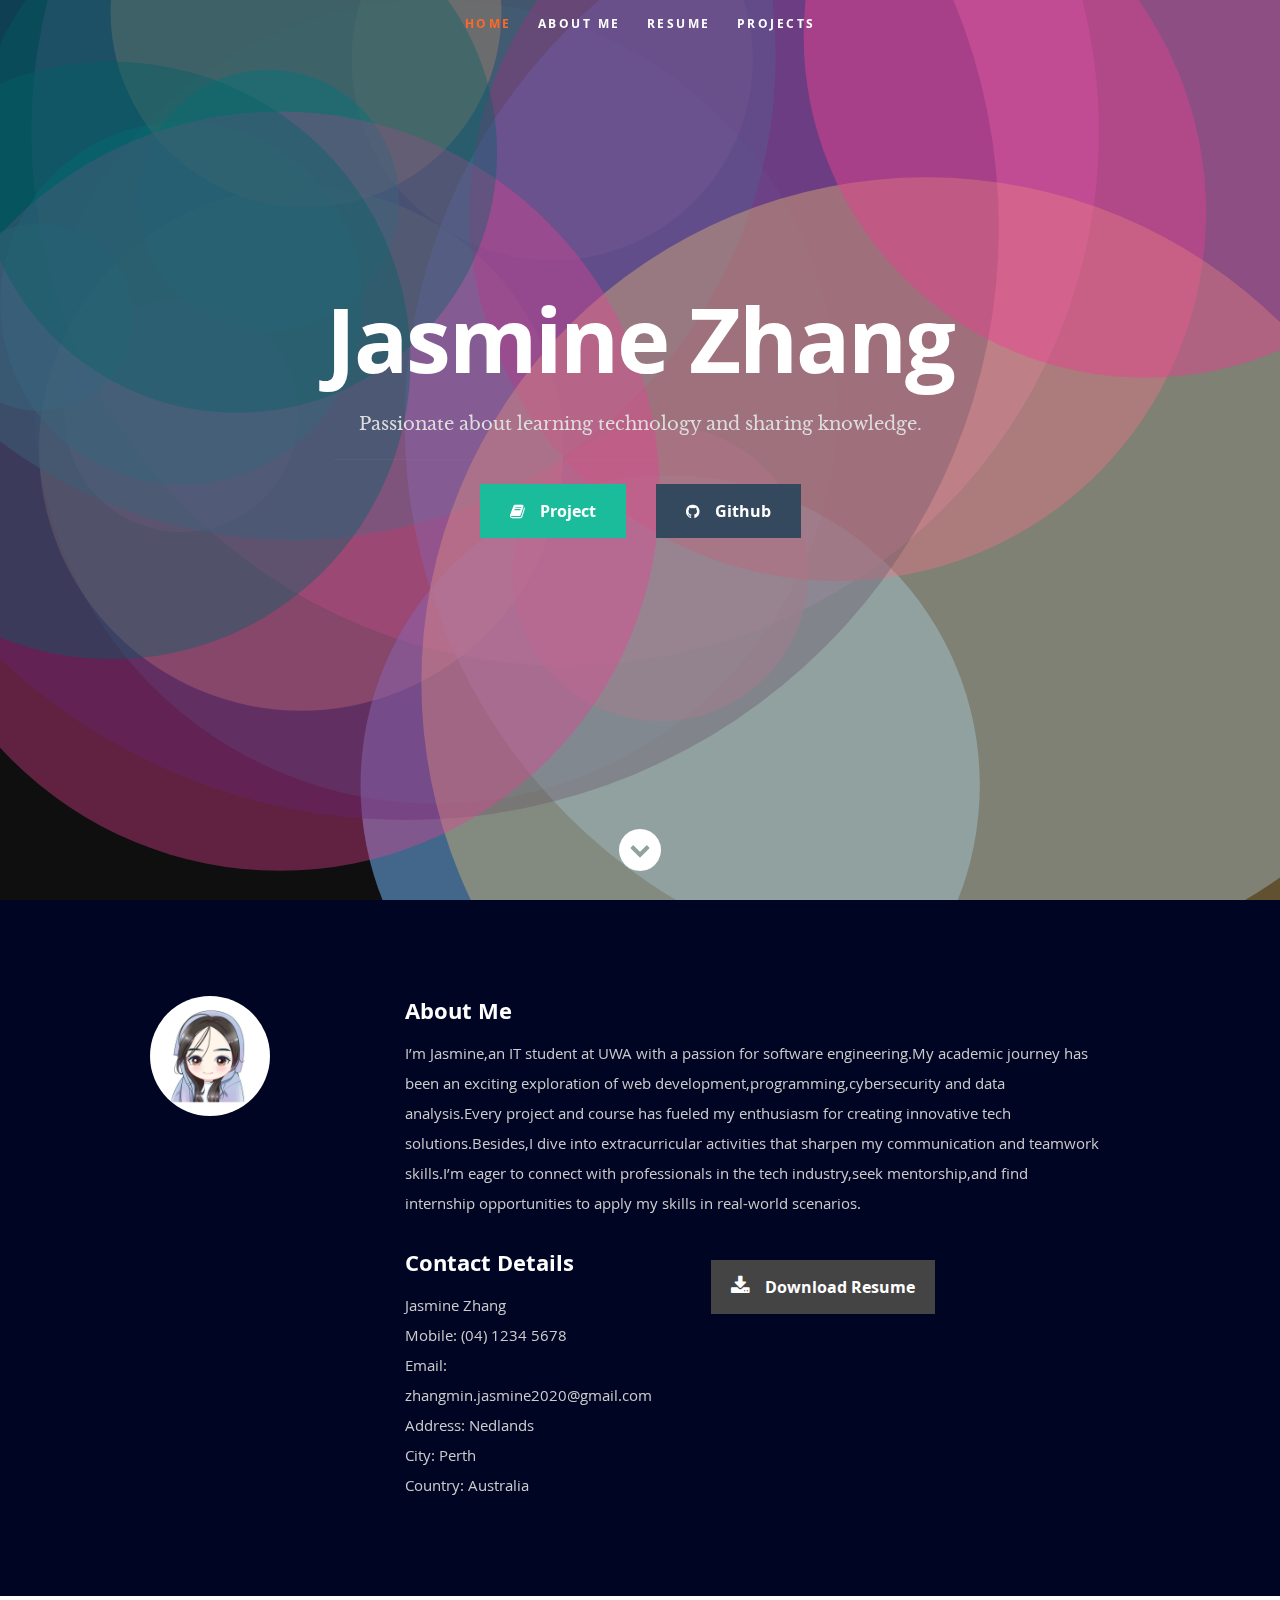
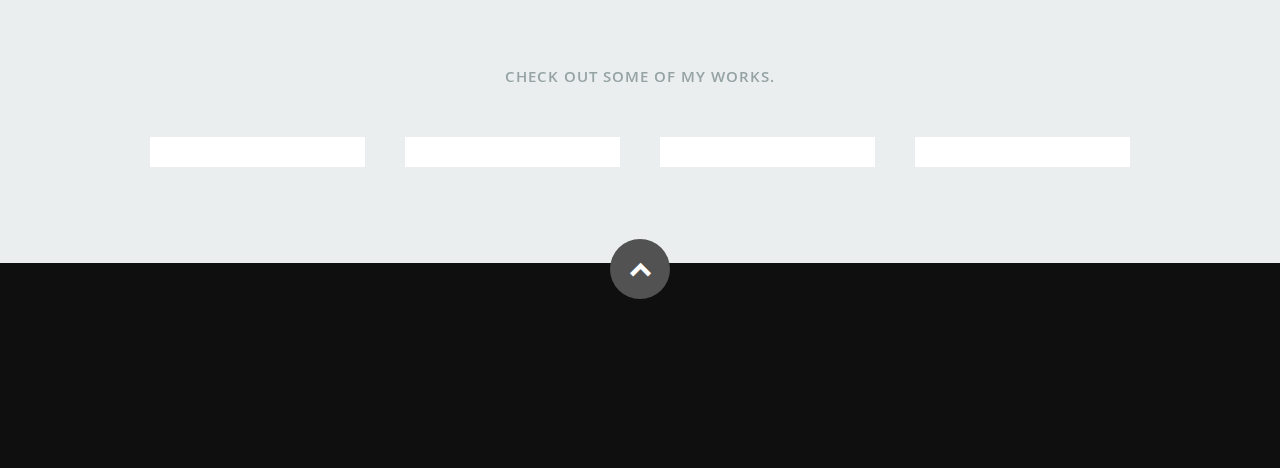
==== commit 53d202d6: "Updates" ====
--- a/index.html
+++ b/index.html
@@ -1 +1 @@
-<!doctype html><html lang="en"><head><meta charset="utf-8"/><meta name="viewport" content="width=device-width,initial-scale=1,shrink-to-fit=no"/><meta name="theme-color" content="#000000"/><link rel="manifest" href="./manifest.json"/><link rel="shortcut icon" href="./favicon.ico"/><link rel="stylesheet" href="./css/default.css"/><link rel="stylesheet" href="./css/layout.css"/><link rel="stylesheet" href="./css/media-queries.css"/><link rel="stylesheet" href="./css/magnific-popup.css"/><title>Jasmine CV</title><link href="./static/css/main.bab0b925.chunk.css" rel="stylesheet"></head><body><noscript>You need to enable JavaScript to run this app.</noscript><div id="root"></div><script src="https://ajax.googleapis.com/ajax/libs/jquery/1.10.2/jquery.min.js"></script><script>window.jQuery||document.write('<script src="js/jquery-1.10.2.min.js"><\/script>')</script><script type="text/javascript" src="js/jquery-migrate-1.2.1.min.js"></script><script src="js/jquery.flexslider.js"></script><script src="js/waypoints.js"></script><script src="js/jquery.fittext.js"></script><script src="js/magnific-popup.js"></script><script src="js/init.js"></script><script>!function(e){function r(r){for(var n,a,i=r[0],c=r[1],l=r[2],s=0,p=[];s<i.length;s++)a=i[s],Object.prototype.hasOwnProperty.call(o,a)&&o[a]&&p.push(o[a][0]),o[a]=0;for(n in c)Object.prototype.hasOwnProperty.call(c,n)&&(e[n]=c[n]);for(f&&f(r);p.length;)p.shift()();return u.push.apply(u,l||[]),t()}function t(){for(var e,r=0;r<u.length;r++){for(var t=u[r],n=!0,i=1;i<t.length;i++){var c=t[i];0!==o[c]&&(n=!1)}n&&(u.splice(r--,1),e=a(a.s=t[0]))}return e}var n={},o={1:0},u=[];function a(r){if(n[r])return n[r].exports;var t=n[r]={i:r,l:!1,exports:{}};return e[r].call(t.exports,t,t.exports,a),t.l=!0,t.exports}a.e=function(e){var r=[],t=o[e];if(0!==t)if(t)r.push(t[2]);else{var n=new Promise((function(r,n){t=o[e]=[r,n]}));r.push(t[2]=n);var u,i=document.createElement("script");i.charset="utf-8",i.timeout=120,a.nc&&i.setAttribute("nonce",a.nc),i.src=function(e){return a.p+"static/js/"+({}[e]||e)+"."+{3:"302d8c34"}[e]+".chunk.js"}(e);var c=new Error;u=function(r){i.onerror=i.onload=null,clearTimeout(l);var t=o[e];if(0!==t){if(t){var n=r&&("load"===r.type?"missing":r.type),u=r&&r.target&&r.target.src;c.message="Loading chunk "+e+" failed.\n("+n+": "+u+")",c.name="ChunkLoadError",c.type=n,c.request=u,t[1](c)}o[e]=void 0}};var l=setTimeout((function(){u({type:"timeout",target:i})}),12e4);i.onerror=i.onload=u,document.head.appendChild(i)}return Promise.all(r)},a.m=e,a.c=n,a.d=function(e,r,t){a.o(e,r)||Object.defineProperty(e,r,{enumerable:!0,get:t})},a.r=function(e){"undefined"!=typeof Symbol&&Symbol.toStringTag&&Object.defineProperty(e,Symbol.toStringTag,{value:"Module"}),Object.defineProperty(e,"__esModule",{value:!0})},a.t=function(e,r){if(1&r&&(e=a(e)),8&r)return e;if(4&r&&"object"==typeof e&&e&&e.__esModule)return e;var t=Object.create(null);if(a.r(t),Object.defineProperty(t,"default",{enumerable:!0,value:e}),2&r&&"string"!=typeof e)for(var n in e)a.d(t,n,function(r){return e[r]}.bind(null,n));return t},a.n=function(e){var r=e&&e.__esModule?function(){return e.default}:function(){return e};return a.d(r,"a",r),r},a.o=function(e,r){return Object.prototype.hasOwnProperty.call(e,r)},a.p="./",a.oe=function(e){throw console.error(e),e};var i=this.webpackJsonpcyberlark=this.webpackJsonpcyberlark||[],c=i.push.bind(i);i.push=r,i=i.slice();for(var l=0;l<i.length;l++)r(i[l]);var f=c;t()}([])</script><script src="./static/js/2.af9fee4b.chunk.js"></script><script src="./static/js/main.7d71ed1d.chunk.js"></script></body></html>+<!doctype html><html lang="en"><head><meta charset="utf-8"/><meta name="viewport" content="width=device-width,initial-scale=1,shrink-to-fit=no"/><meta name="theme-color" content="#000000"/><link rel="manifest" href="./manifest.json"/><link rel="shortcut icon" href="./favicon.ico"/><link rel="stylesheet" href="./css/default.css"/><link rel="stylesheet" href="./css/layout.css"/><link rel="stylesheet" href="./css/media-queries.css"/><link rel="stylesheet" href="./css/magnific-popup.css"/><title>Jasmine CV</title><link href="./static/css/main.bab0b925.chunk.css" rel="stylesheet"></head><body><noscript>You need to enable JavaScript to run this app.</noscript><div id="root"></div><script src="https://ajax.googleapis.com/ajax/libs/jquery/1.10.2/jquery.min.js"></script><script>window.jQuery||document.write('<script src="js/jquery-1.10.2.min.js"><\/script>')</script><script type="text/javascript" src="js/jquery-migrate-1.2.1.min.js"></script><script src="js/jquery.flexslider.js"></script><script src="js/waypoints.js"></script><script src="js/jquery.fittext.js"></script><script src="js/magnific-popup.js"></script><script src="js/init.js"></script><script>!function(e){function r(r){for(var n,a,i=r[0],c=r[1],l=r[2],s=0,p=[];s<i.length;s++)a=i[s],Object.prototype.hasOwnProperty.call(o,a)&&o[a]&&p.push(o[a][0]),o[a]=0;for(n in c)Object.prototype.hasOwnProperty.call(c,n)&&(e[n]=c[n]);for(f&&f(r);p.length;)p.shift()();return u.push.apply(u,l||[]),t()}function t(){for(var e,r=0;r<u.length;r++){for(var t=u[r],n=!0,i=1;i<t.length;i++){var c=t[i];0!==o[c]&&(n=!1)}n&&(u.splice(r--,1),e=a(a.s=t[0]))}return e}var n={},o={1:0},u=[];function a(r){if(n[r])return n[r].exports;var t=n[r]={i:r,l:!1,exports:{}};return e[r].call(t.exports,t,t.exports,a),t.l=!0,t.exports}a.e=function(e){var r=[],t=o[e];if(0!==t)if(t)r.push(t[2]);else{var n=new Promise((function(r,n){t=o[e]=[r,n]}));r.push(t[2]=n);var u,i=document.createElement("script");i.charset="utf-8",i.timeout=120,a.nc&&i.setAttribute("nonce",a.nc),i.src=function(e){return a.p+"static/js/"+({}[e]||e)+"."+{3:"302d8c34"}[e]+".chunk.js"}(e);var c=new Error;u=function(r){i.onerror=i.onload=null,clearTimeout(l);var t=o[e];if(0!==t){if(t){var n=r&&("load"===r.type?"missing":r.type),u=r&&r.target&&r.target.src;c.message="Loading chunk "+e+" failed.\n("+n+": "+u+")",c.name="ChunkLoadError",c.type=n,c.request=u,t[1](c)}o[e]=void 0}};var l=setTimeout((function(){u({type:"timeout",target:i})}),12e4);i.onerror=i.onload=u,document.head.appendChild(i)}return Promise.all(r)},a.m=e,a.c=n,a.d=function(e,r,t){a.o(e,r)||Object.defineProperty(e,r,{enumerable:!0,get:t})},a.r=function(e){"undefined"!=typeof Symbol&&Symbol.toStringTag&&Object.defineProperty(e,Symbol.toStringTag,{value:"Module"}),Object.defineProperty(e,"__esModule",{value:!0})},a.t=function(e,r){if(1&r&&(e=a(e)),8&r)return e;if(4&r&&"object"==typeof e&&e&&e.__esModule)return e;var t=Object.create(null);if(a.r(t),Object.defineProperty(t,"default",{enumerable:!0,value:e}),2&r&&"string"!=typeof e)for(var n in e)a.d(t,n,function(r){return e[r]}.bind(null,n));return t},a.n=function(e){var r=e&&e.__esModule?function(){return e.default}:function(){return e};return a.d(r,"a",r),r},a.o=function(e,r){return Object.prototype.hasOwnProperty.call(e,r)},a.p="./",a.oe=function(e){throw console.error(e),e};var i=this.webpackJsonpcyberlark=this.webpackJsonpcyberlark||[],c=i.push.bind(i);i.push=r,i=i.slice();for(var l=0;l<i.length;l++)r(i[l]);var f=c;t()}([])</script><script src="./static/js/2.af9fee4b.chunk.js"></script><script src="./static/js/main.39745efc.chunk.js"></script></body></html>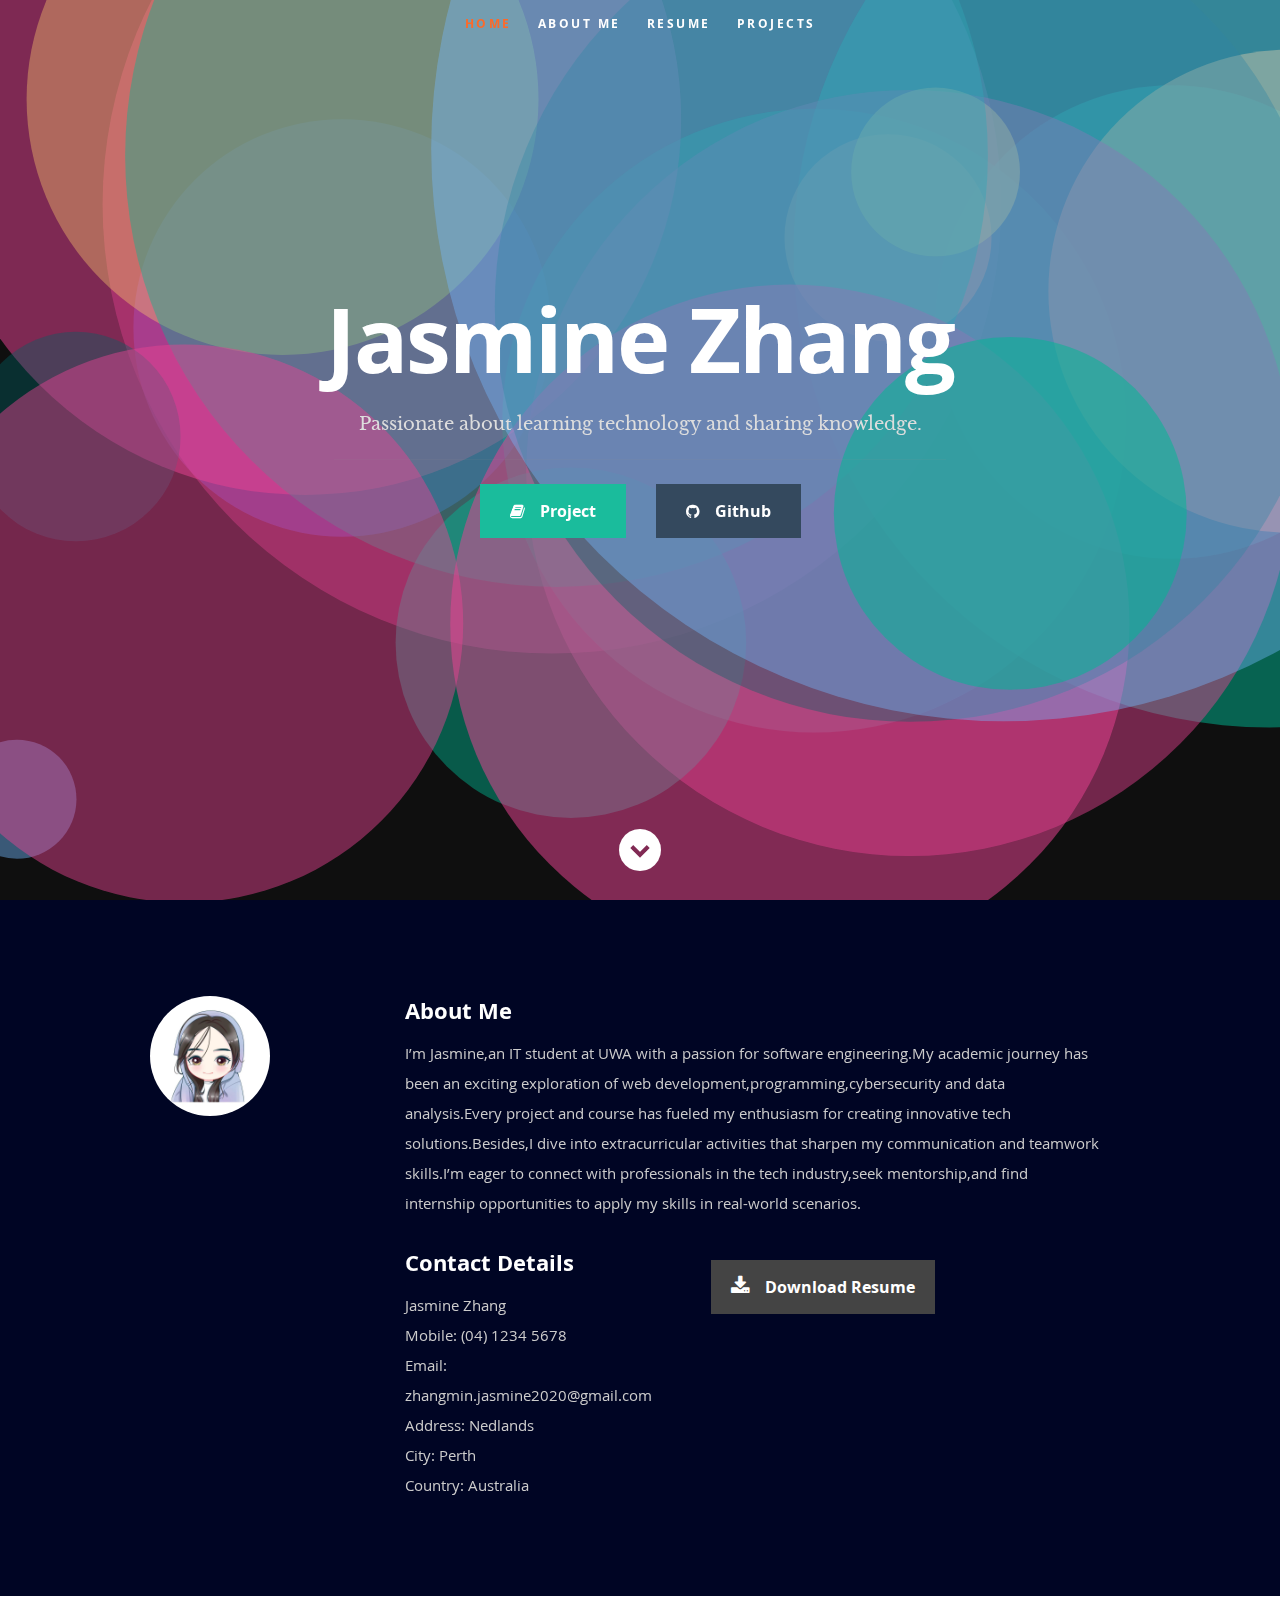
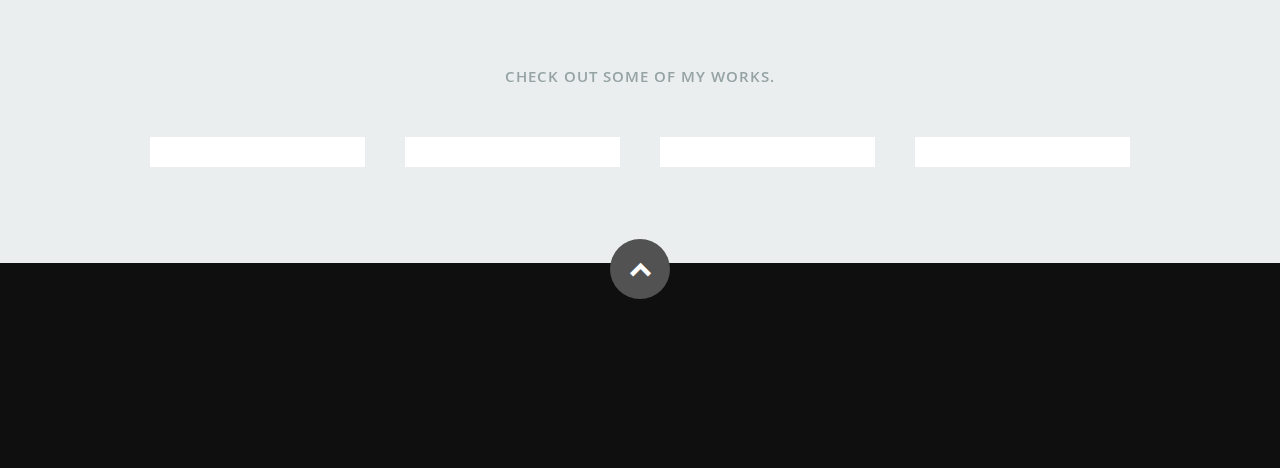
==== commit 9dfbe1d1: "Updates" ====
--- a/index.html
+++ b/index.html
@@ -1 +1 @@
-<!doctype html><html lang="en"><head><meta charset="utf-8"/><meta name="viewport" content="width=device-width,initial-scale=1,shrink-to-fit=no"/><meta name="theme-color" content="#000000"/><link rel="manifest" href="./manifest.json"/><link rel="shortcut icon" href="./favicon.ico"/><link rel="stylesheet" href="./css/default.css"/><link rel="stylesheet" href="./css/layout.css"/><link rel="stylesheet" href="./css/media-queries.css"/><link rel="stylesheet" href="./css/magnific-popup.css"/><title>Jasmine CV</title><link href="./static/css/main.bab0b925.chunk.css" rel="stylesheet"></head><body><noscript>You need to enable JavaScript to run this app.</noscript><div id="root"></div><script src="https://ajax.googleapis.com/ajax/libs/jquery/1.10.2/jquery.min.js"></script><script>window.jQuery||document.write('<script src="js/jquery-1.10.2.min.js"><\/script>')</script><script type="text/javascript" src="js/jquery-migrate-1.2.1.min.js"></script><script src="js/jquery.flexslider.js"></script><script src="js/waypoints.js"></script><script src="js/jquery.fittext.js"></script><script src="js/magnific-popup.js"></script><script src="js/init.js"></script><script>!function(e){function r(r){for(var n,a,i=r[0],c=r[1],l=r[2],s=0,p=[];s<i.length;s++)a=i[s],Object.prototype.hasOwnProperty.call(o,a)&&o[a]&&p.push(o[a][0]),o[a]=0;for(n in c)Object.prototype.hasOwnProperty.call(c,n)&&(e[n]=c[n]);for(f&&f(r);p.length;)p.shift()();return u.push.apply(u,l||[]),t()}function t(){for(var e,r=0;r<u.length;r++){for(var t=u[r],n=!0,i=1;i<t.length;i++){var c=t[i];0!==o[c]&&(n=!1)}n&&(u.splice(r--,1),e=a(a.s=t[0]))}return e}var n={},o={1:0},u=[];function a(r){if(n[r])return n[r].exports;var t=n[r]={i:r,l:!1,exports:{}};return e[r].call(t.exports,t,t.exports,a),t.l=!0,t.exports}a.e=function(e){var r=[],t=o[e];if(0!==t)if(t)r.push(t[2]);else{var n=new Promise((function(r,n){t=o[e]=[r,n]}));r.push(t[2]=n);var u,i=document.createElement("script");i.charset="utf-8",i.timeout=120,a.nc&&i.setAttribute("nonce",a.nc),i.src=function(e){return a.p+"static/js/"+({}[e]||e)+"."+{3:"302d8c34"}[e]+".chunk.js"}(e);var c=new Error;u=function(r){i.onerror=i.onload=null,clearTimeout(l);var t=o[e];if(0!==t){if(t){var n=r&&("load"===r.type?"missing":r.type),u=r&&r.target&&r.target.src;c.message="Loading chunk "+e+" failed.\n("+n+": "+u+")",c.name="ChunkLoadError",c.type=n,c.request=u,t[1](c)}o[e]=void 0}};var l=setTimeout((function(){u({type:"timeout",target:i})}),12e4);i.onerror=i.onload=u,document.head.appendChild(i)}return Promise.all(r)},a.m=e,a.c=n,a.d=function(e,r,t){a.o(e,r)||Object.defineProperty(e,r,{enumerable:!0,get:t})},a.r=function(e){"undefined"!=typeof Symbol&&Symbol.toStringTag&&Object.defineProperty(e,Symbol.toStringTag,{value:"Module"}),Object.defineProperty(e,"__esModule",{value:!0})},a.t=function(e,r){if(1&r&&(e=a(e)),8&r)return e;if(4&r&&"object"==typeof e&&e&&e.__esModule)return e;var t=Object.create(null);if(a.r(t),Object.defineProperty(t,"default",{enumerable:!0,value:e}),2&r&&"string"!=typeof e)for(var n in e)a.d(t,n,function(r){return e[r]}.bind(null,n));return t},a.n=function(e){var r=e&&e.__esModule?function(){return e.default}:function(){return e};return a.d(r,"a",r),r},a.o=function(e,r){return Object.prototype.hasOwnProperty.call(e,r)},a.p="./",a.oe=function(e){throw console.error(e),e};var i=this.webpackJsonpcyberlark=this.webpackJsonpcyberlark||[],c=i.push.bind(i);i.push=r,i=i.slice();for(var l=0;l<i.length;l++)r(i[l]);var f=c;t()}([])</script><script src="./static/js/2.af9fee4b.chunk.js"></script><script src="./static/js/main.39745efc.chunk.js"></script></body></html>+<!doctype html><html lang="en"><head><meta charset="utf-8"/><meta name="viewport" content="width=device-width,initial-scale=1,shrink-to-fit=no"/><meta name="theme-color" content="#000000"/><link rel="manifest" href="./manifest.json"/><link rel="shortcut icon" href="./jz-logo.png"/><link rel="stylesheet" href="./css/default.css"/><link rel="stylesheet" href="./css/layout.css"/><link rel="stylesheet" href="./css/media-queries.css"/><link rel="stylesheet" href="./css/magnific-popup.css"/><title>Jasmine CV</title><link href="./static/css/main.bab0b925.chunk.css" rel="stylesheet"></head><body><noscript>You need to enable JavaScript to run this app.</noscript><div id="root"></div><script src="https://ajax.googleapis.com/ajax/libs/jquery/1.10.2/jquery.min.js"></script><script>window.jQuery||document.write('<script src="js/jquery-1.10.2.min.js"><\/script>')</script><script type="text/javascript" src="js/jquery-migrate-1.2.1.min.js"></script><script src="js/jquery.flexslider.js"></script><script src="js/waypoints.js"></script><script src="js/jquery.fittext.js"></script><script src="js/magnific-popup.js"></script><script src="js/init.js"></script><script>!function(e){function r(r){for(var n,a,i=r[0],c=r[1],l=r[2],s=0,p=[];s<i.length;s++)a=i[s],Object.prototype.hasOwnProperty.call(o,a)&&o[a]&&p.push(o[a][0]),o[a]=0;for(n in c)Object.prototype.hasOwnProperty.call(c,n)&&(e[n]=c[n]);for(f&&f(r);p.length;)p.shift()();return u.push.apply(u,l||[]),t()}function t(){for(var e,r=0;r<u.length;r++){for(var t=u[r],n=!0,i=1;i<t.length;i++){var c=t[i];0!==o[c]&&(n=!1)}n&&(u.splice(r--,1),e=a(a.s=t[0]))}return e}var n={},o={1:0},u=[];function a(r){if(n[r])return n[r].exports;var t=n[r]={i:r,l:!1,exports:{}};return e[r].call(t.exports,t,t.exports,a),t.l=!0,t.exports}a.e=function(e){var r=[],t=o[e];if(0!==t)if(t)r.push(t[2]);else{var n=new Promise((function(r,n){t=o[e]=[r,n]}));r.push(t[2]=n);var u,i=document.createElement("script");i.charset="utf-8",i.timeout=120,a.nc&&i.setAttribute("nonce",a.nc),i.src=function(e){return a.p+"static/js/"+({}[e]||e)+"."+{3:"302d8c34"}[e]+".chunk.js"}(e);var c=new Error;u=function(r){i.onerror=i.onload=null,clearTimeout(l);var t=o[e];if(0!==t){if(t){var n=r&&("load"===r.type?"missing":r.type),u=r&&r.target&&r.target.src;c.message="Loading chunk "+e+" failed.\n("+n+": "+u+")",c.name="ChunkLoadError",c.type=n,c.request=u,t[1](c)}o[e]=void 0}};var l=setTimeout((function(){u({type:"timeout",target:i})}),12e4);i.onerror=i.onload=u,document.head.appendChild(i)}return Promise.all(r)},a.m=e,a.c=n,a.d=function(e,r,t){a.o(e,r)||Object.defineProperty(e,r,{enumerable:!0,get:t})},a.r=function(e){"undefined"!=typeof Symbol&&Symbol.toStringTag&&Object.defineProperty(e,Symbol.toStringTag,{value:"Module"}),Object.defineProperty(e,"__esModule",{value:!0})},a.t=function(e,r){if(1&r&&(e=a(e)),8&r)return e;if(4&r&&"object"==typeof e&&e&&e.__esModule)return e;var t=Object.create(null);if(a.r(t),Object.defineProperty(t,"default",{enumerable:!0,value:e}),2&r&&"string"!=typeof e)for(var n in e)a.d(t,n,function(r){return e[r]}.bind(null,n));return t},a.n=function(e){var r=e&&e.__esModule?function(){return e.default}:function(){return e};return a.d(r,"a",r),r},a.o=function(e,r){return Object.prototype.hasOwnProperty.call(e,r)},a.p="./",a.oe=function(e){throw console.error(e),e};var i=this.webpackJsonpcyberlark=this.webpackJsonpcyberlark||[],c=i.push.bind(i);i.push=r,i=i.slice();for(var l=0;l<i.length;l++)r(i[l]);var f=c;t()}([])</script><script src="./static/js/2.af9fee4b.chunk.js"></script><script src="./static/js/main.39745efc.chunk.js"></script></body></html>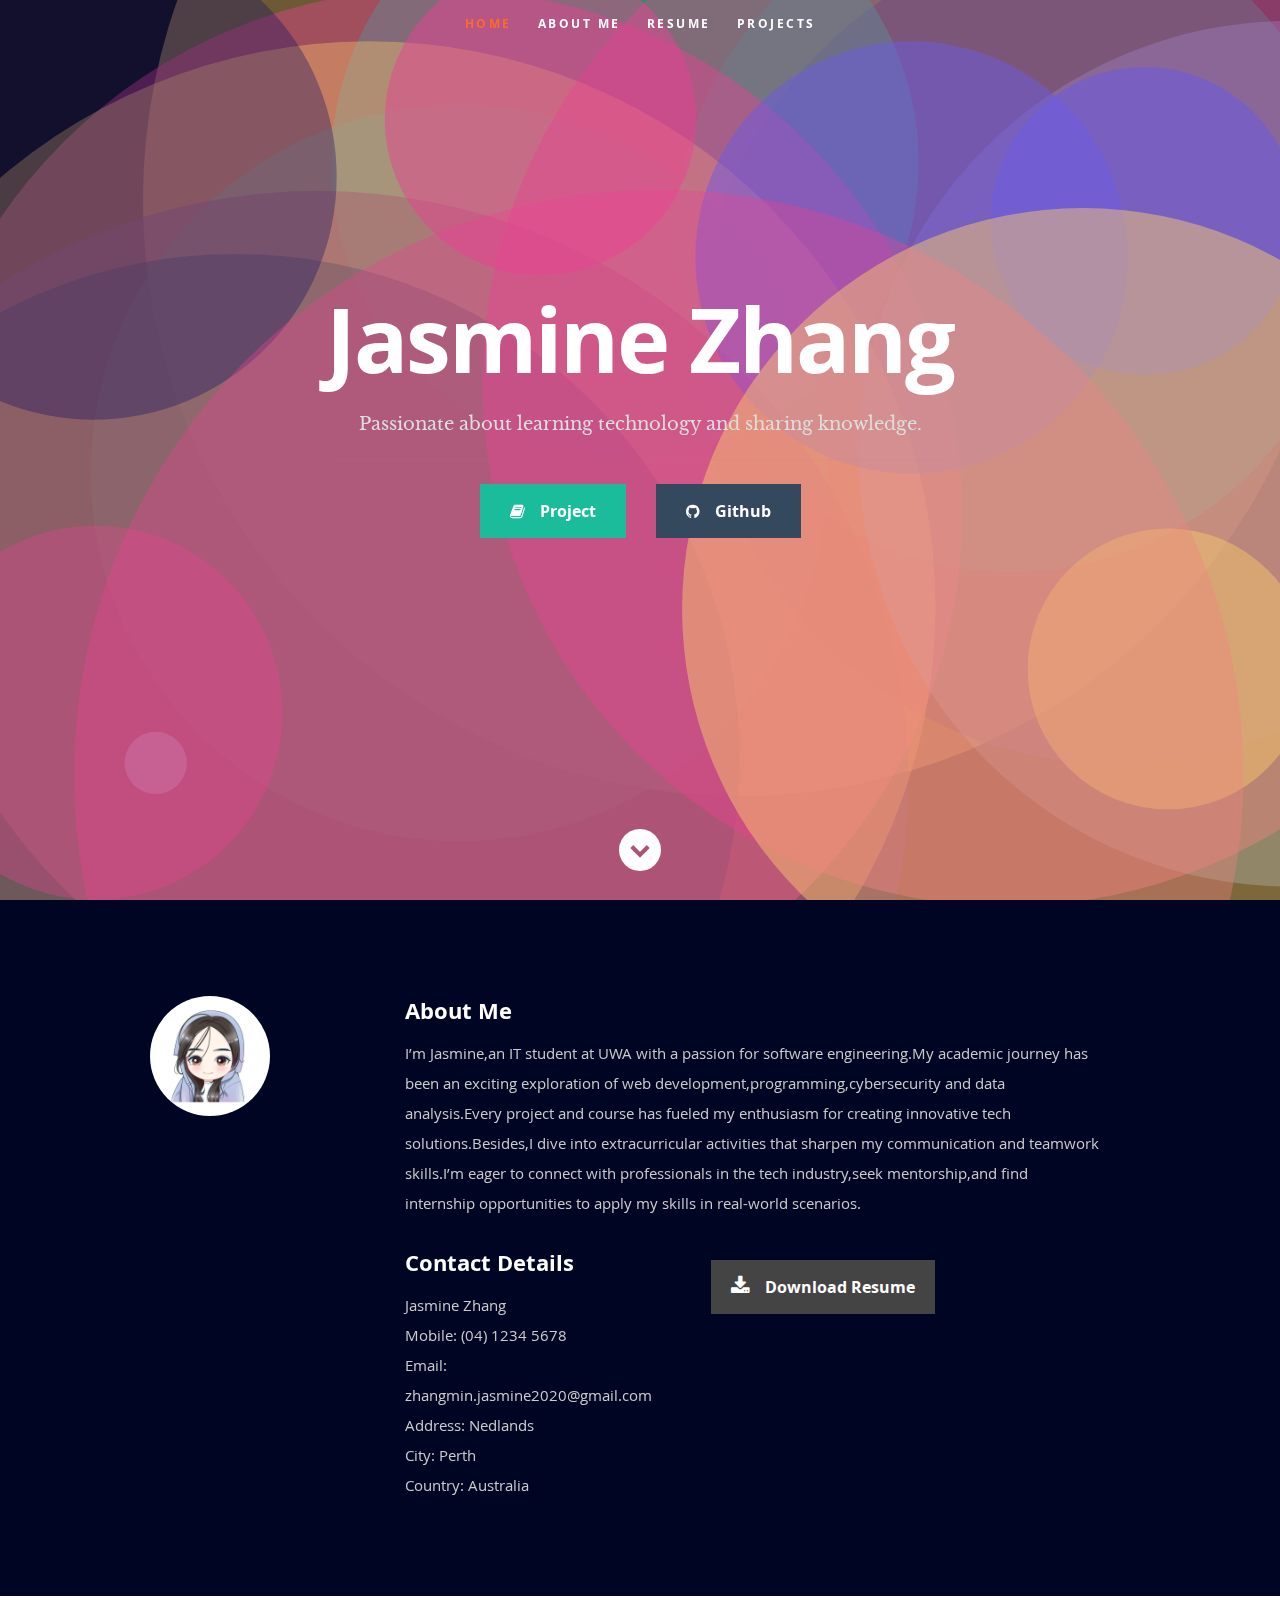
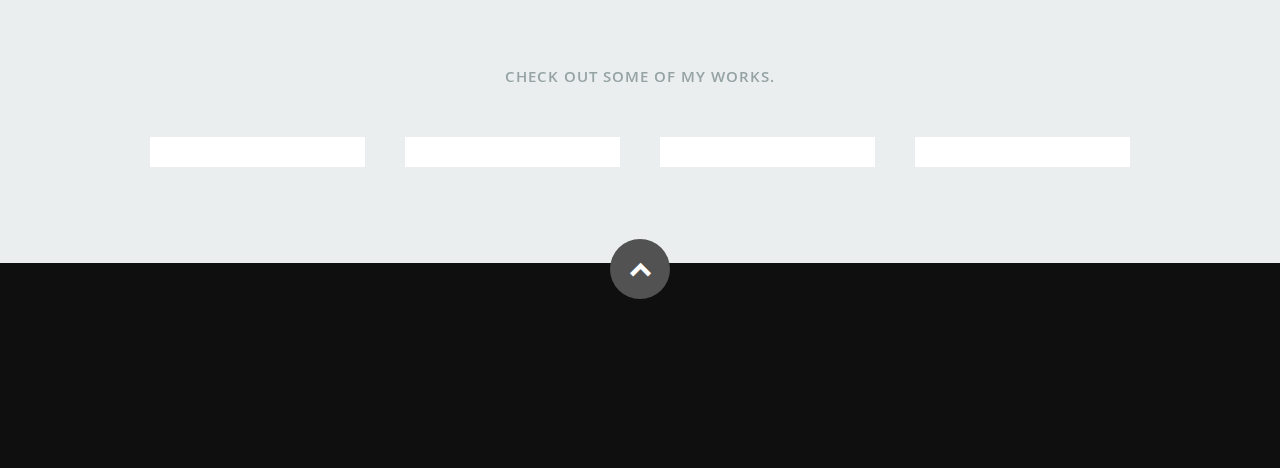
==== commit 0b759ef0: "Updates" ====
--- a/index.html
+++ b/index.html
@@ -1 +1 @@
-<!doctype html><html lang="en"><head><meta charset="utf-8"/><meta name="viewport" content="width=device-width,initial-scale=1,shrink-to-fit=no"/><meta name="theme-color" content="#000000"/><link rel="manifest" href="./manifest.json"/><link rel="shortcut icon" href="./jz-logo.png"/><link rel="stylesheet" href="./css/default.css"/><link rel="stylesheet" href="./css/layout.css"/><link rel="stylesheet" href="./css/media-queries.css"/><link rel="stylesheet" href="./css/magnific-popup.css"/><title>Jasmine CV</title><link href="./static/css/main.bab0b925.chunk.css" rel="stylesheet"></head><body><noscript>You need to enable JavaScript to run this app.</noscript><div id="root"></div><script src="https://ajax.googleapis.com/ajax/libs/jquery/1.10.2/jquery.min.js"></script><script>window.jQuery||document.write('<script src="js/jquery-1.10.2.min.js"><\/script>')</script><script type="text/javascript" src="js/jquery-migrate-1.2.1.min.js"></script><script src="js/jquery.flexslider.js"></script><script src="js/waypoints.js"></script><script src="js/jquery.fittext.js"></script><script src="js/magnific-popup.js"></script><script src="js/init.js"></script><script>!function(e){function r(r){for(var n,a,i=r[0],c=r[1],l=r[2],s=0,p=[];s<i.length;s++)a=i[s],Object.prototype.hasOwnProperty.call(o,a)&&o[a]&&p.push(o[a][0]),o[a]=0;for(n in c)Object.prototype.hasOwnProperty.call(c,n)&&(e[n]=c[n]);for(f&&f(r);p.length;)p.shift()();return u.push.apply(u,l||[]),t()}function t(){for(var e,r=0;r<u.length;r++){for(var t=u[r],n=!0,i=1;i<t.length;i++){var c=t[i];0!==o[c]&&(n=!1)}n&&(u.splice(r--,1),e=a(a.s=t[0]))}return e}var n={},o={1:0},u=[];function a(r){if(n[r])return n[r].exports;var t=n[r]={i:r,l:!1,exports:{}};return e[r].call(t.exports,t,t.exports,a),t.l=!0,t.exports}a.e=function(e){var r=[],t=o[e];if(0!==t)if(t)r.push(t[2]);else{var n=new Promise((function(r,n){t=o[e]=[r,n]}));r.push(t[2]=n);var u,i=document.createElement("script");i.charset="utf-8",i.timeout=120,a.nc&&i.setAttribute("nonce",a.nc),i.src=function(e){return a.p+"static/js/"+({}[e]||e)+"."+{3:"302d8c34"}[e]+".chunk.js"}(e);var c=new Error;u=function(r){i.onerror=i.onload=null,clearTimeout(l);var t=o[e];if(0!==t){if(t){var n=r&&("load"===r.type?"missing":r.type),u=r&&r.target&&r.target.src;c.message="Loading chunk "+e+" failed.\n("+n+": "+u+")",c.name="ChunkLoadError",c.type=n,c.request=u,t[1](c)}o[e]=void 0}};var l=setTimeout((function(){u({type:"timeout",target:i})}),12e4);i.onerror=i.onload=u,document.head.appendChild(i)}return Promise.all(r)},a.m=e,a.c=n,a.d=function(e,r,t){a.o(e,r)||Object.defineProperty(e,r,{enumerable:!0,get:t})},a.r=function(e){"undefined"!=typeof Symbol&&Symbol.toStringTag&&Object.defineProperty(e,Symbol.toStringTag,{value:"Module"}),Object.defineProperty(e,"__esModule",{value:!0})},a.t=function(e,r){if(1&r&&(e=a(e)),8&r)return e;if(4&r&&"object"==typeof e&&e&&e.__esModule)return e;var t=Object.create(null);if(a.r(t),Object.defineProperty(t,"default",{enumerable:!0,value:e}),2&r&&"string"!=typeof e)for(var n in e)a.d(t,n,function(r){return e[r]}.bind(null,n));return t},a.n=function(e){var r=e&&e.__esModule?function(){return e.default}:function(){return e};return a.d(r,"a",r),r},a.o=function(e,r){return Object.prototype.hasOwnProperty.call(e,r)},a.p="./",a.oe=function(e){throw console.error(e),e};var i=this.webpackJsonpcyberlark=this.webpackJsonpcyberlark||[],c=i.push.bind(i);i.push=r,i=i.slice();for(var l=0;l<i.length;l++)r(i[l]);var f=c;t()}([])</script><script src="./static/js/2.af9fee4b.chunk.js"></script><script src="./static/js/main.39745efc.chunk.js"></script></body></html>+<!doctype html><html lang="en"><head><meta charset="utf-8"/><meta name="viewport" content="width=device-width,initial-scale=1,shrink-to-fit=no"/><meta name="theme-color" content="#000000"/><link rel="manifest" href="./manifest.json"/><link rel="shortcut icon" href="./jz-logo.png"/><link rel="stylesheet" href="./css/default.css"/><link rel="stylesheet" href="./css/layout.css"/><link rel="stylesheet" href="./css/media-queries.css"/><link rel="stylesheet" href="./css/magnific-popup.css"/><title>Jasmine Zhang</title><link href="./static/css/main.bab0b925.chunk.css" rel="stylesheet"></head><body><noscript>You need to enable JavaScript to run this app.</noscript><div id="root"></div><script src="https://ajax.googleapis.com/ajax/libs/jquery/1.10.2/jquery.min.js"></script><script>window.jQuery||document.write('<script src="js/jquery-1.10.2.min.js"><\/script>')</script><script type="text/javascript" src="js/jquery-migrate-1.2.1.min.js"></script><script src="js/jquery.flexslider.js"></script><script src="js/waypoints.js"></script><script src="js/jquery.fittext.js"></script><script src="js/magnific-popup.js"></script><script src="js/init.js"></script><script>!function(e){function r(r){for(var n,a,i=r[0],c=r[1],l=r[2],s=0,p=[];s<i.length;s++)a=i[s],Object.prototype.hasOwnProperty.call(o,a)&&o[a]&&p.push(o[a][0]),o[a]=0;for(n in c)Object.prototype.hasOwnProperty.call(c,n)&&(e[n]=c[n]);for(f&&f(r);p.length;)p.shift()();return u.push.apply(u,l||[]),t()}function t(){for(var e,r=0;r<u.length;r++){for(var t=u[r],n=!0,i=1;i<t.length;i++){var c=t[i];0!==o[c]&&(n=!1)}n&&(u.splice(r--,1),e=a(a.s=t[0]))}return e}var n={},o={1:0},u=[];function a(r){if(n[r])return n[r].exports;var t=n[r]={i:r,l:!1,exports:{}};return e[r].call(t.exports,t,t.exports,a),t.l=!0,t.exports}a.e=function(e){var r=[],t=o[e];if(0!==t)if(t)r.push(t[2]);else{var n=new Promise((function(r,n){t=o[e]=[r,n]}));r.push(t[2]=n);var u,i=document.createElement("script");i.charset="utf-8",i.timeout=120,a.nc&&i.setAttribute("nonce",a.nc),i.src=function(e){return a.p+"static/js/"+({}[e]||e)+"."+{3:"302d8c34"}[e]+".chunk.js"}(e);var c=new Error;u=function(r){i.onerror=i.onload=null,clearTimeout(l);var t=o[e];if(0!==t){if(t){var n=r&&("load"===r.type?"missing":r.type),u=r&&r.target&&r.target.src;c.message="Loading chunk "+e+" failed.\n("+n+": "+u+")",c.name="ChunkLoadError",c.type=n,c.request=u,t[1](c)}o[e]=void 0}};var l=setTimeout((function(){u({type:"timeout",target:i})}),12e4);i.onerror=i.onload=u,document.head.appendChild(i)}return Promise.all(r)},a.m=e,a.c=n,a.d=function(e,r,t){a.o(e,r)||Object.defineProperty(e,r,{enumerable:!0,get:t})},a.r=function(e){"undefined"!=typeof Symbol&&Symbol.toStringTag&&Object.defineProperty(e,Symbol.toStringTag,{value:"Module"}),Object.defineProperty(e,"__esModule",{value:!0})},a.t=function(e,r){if(1&r&&(e=a(e)),8&r)return e;if(4&r&&"object"==typeof e&&e&&e.__esModule)return e;var t=Object.create(null);if(a.r(t),Object.defineProperty(t,"default",{enumerable:!0,value:e}),2&r&&"string"!=typeof e)for(var n in e)a.d(t,n,function(r){return e[r]}.bind(null,n));return t},a.n=function(e){var r=e&&e.__esModule?function(){return e.default}:function(){return e};return a.d(r,"a",r),r},a.o=function(e,r){return Object.prototype.hasOwnProperty.call(e,r)},a.p="./",a.oe=function(e){throw console.error(e),e};var i=this.webpackJsonpcyberlark=this.webpackJsonpcyberlark||[],c=i.push.bind(i);i.push=r,i=i.slice();for(var l=0;l<i.length;l++)r(i[l]);var f=c;t()}([])</script><script src="./static/js/2.af9fee4b.chunk.js"></script><script src="./static/js/main.39745efc.chunk.js"></script></body></html>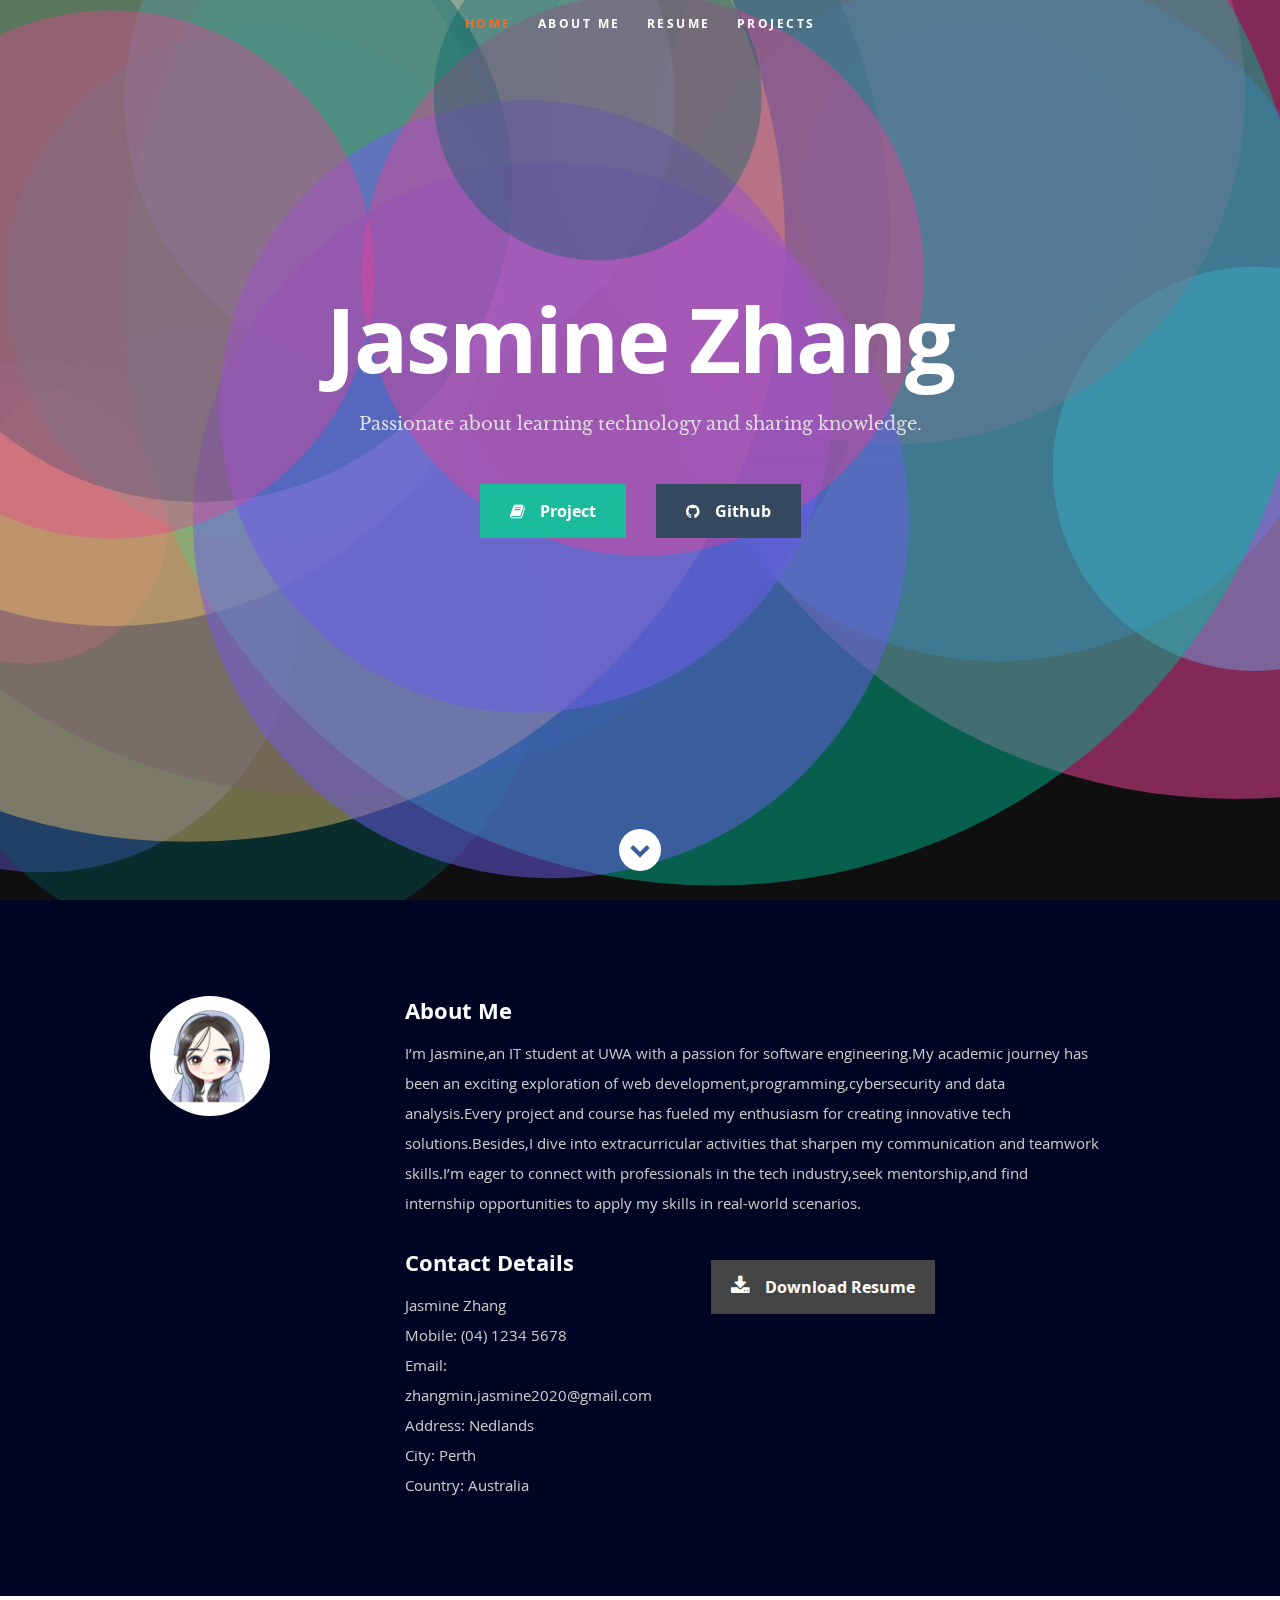
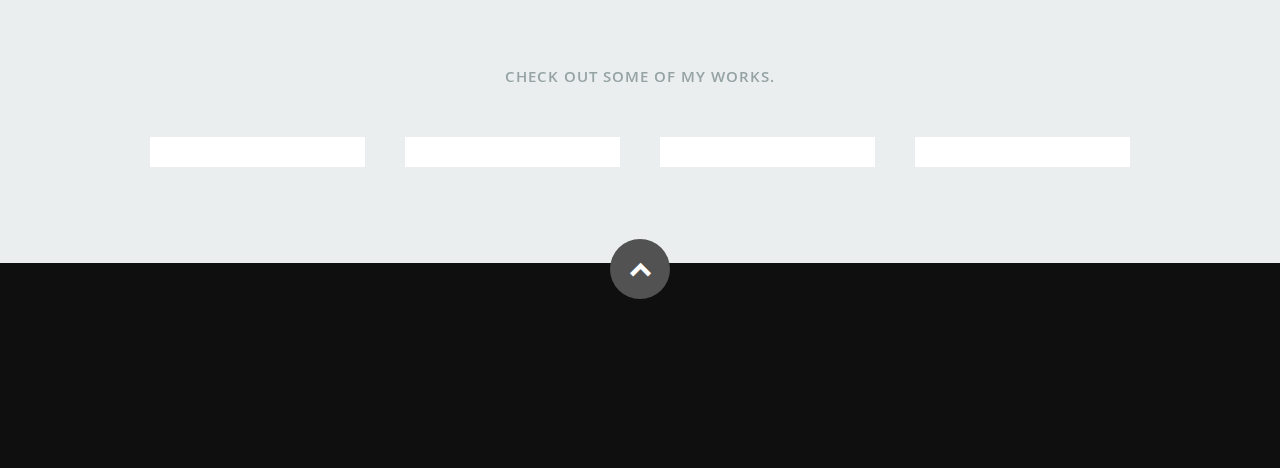
==== commit f5957080: "Updates" ====
--- a/index.html
+++ b/index.html
@@ -1 +1 @@
-<!doctype html><html lang="en"><head><meta charset="utf-8"/><meta name="viewport" content="width=device-width,initial-scale=1,shrink-to-fit=no"/><meta name="theme-color" content="#000000"/><link rel="manifest" href="./manifest.json"/><link rel="shortcut icon" href="./jz-logo.png"/><link rel="stylesheet" href="./css/default.css"/><link rel="stylesheet" href="./css/layout.css"/><link rel="stylesheet" href="./css/media-queries.css"/><link rel="stylesheet" href="./css/magnific-popup.css"/><title>Jasmine Zhang</title><link href="./static/css/main.bab0b925.chunk.css" rel="stylesheet"></head><body><noscript>You need to enable JavaScript to run this app.</noscript><div id="root"></div><script src="https://ajax.googleapis.com/ajax/libs/jquery/1.10.2/jquery.min.js"></script><script>window.jQuery||document.write('<script src="js/jquery-1.10.2.min.js"><\/script>')</script><script type="text/javascript" src="js/jquery-migrate-1.2.1.min.js"></script><script src="js/jquery.flexslider.js"></script><script src="js/waypoints.js"></script><script src="js/jquery.fittext.js"></script><script src="js/magnific-popup.js"></script><script src="js/init.js"></script><script>!function(e){function r(r){for(var n,a,i=r[0],c=r[1],l=r[2],s=0,p=[];s<i.length;s++)a=i[s],Object.prototype.hasOwnProperty.call(o,a)&&o[a]&&p.push(o[a][0]),o[a]=0;for(n in c)Object.prototype.hasOwnProperty.call(c,n)&&(e[n]=c[n]);for(f&&f(r);p.length;)p.shift()();return u.push.apply(u,l||[]),t()}function t(){for(var e,r=0;r<u.length;r++){for(var t=u[r],n=!0,i=1;i<t.length;i++){var c=t[i];0!==o[c]&&(n=!1)}n&&(u.splice(r--,1),e=a(a.s=t[0]))}return e}var n={},o={1:0},u=[];function a(r){if(n[r])return n[r].exports;var t=n[r]={i:r,l:!1,exports:{}};return e[r].call(t.exports,t,t.exports,a),t.l=!0,t.exports}a.e=function(e){var r=[],t=o[e];if(0!==t)if(t)r.push(t[2]);else{var n=new Promise((function(r,n){t=o[e]=[r,n]}));r.push(t[2]=n);var u,i=document.createElement("script");i.charset="utf-8",i.timeout=120,a.nc&&i.setAttribute("nonce",a.nc),i.src=function(e){return a.p+"static/js/"+({}[e]||e)+"."+{3:"302d8c34"}[e]+".chunk.js"}(e);var c=new Error;u=function(r){i.onerror=i.onload=null,clearTimeout(l);var t=o[e];if(0!==t){if(t){var n=r&&("load"===r.type?"missing":r.type),u=r&&r.target&&r.target.src;c.message="Loading chunk "+e+" failed.\n("+n+": "+u+")",c.name="ChunkLoadError",c.type=n,c.request=u,t[1](c)}o[e]=void 0}};var l=setTimeout((function(){u({type:"timeout",target:i})}),12e4);i.onerror=i.onload=u,document.head.appendChild(i)}return Promise.all(r)},a.m=e,a.c=n,a.d=function(e,r,t){a.o(e,r)||Object.defineProperty(e,r,{enumerable:!0,get:t})},a.r=function(e){"undefined"!=typeof Symbol&&Symbol.toStringTag&&Object.defineProperty(e,Symbol.toStringTag,{value:"Module"}),Object.defineProperty(e,"__esModule",{value:!0})},a.t=function(e,r){if(1&r&&(e=a(e)),8&r)return e;if(4&r&&"object"==typeof e&&e&&e.__esModule)return e;var t=Object.create(null);if(a.r(t),Object.defineProperty(t,"default",{enumerable:!0,value:e}),2&r&&"string"!=typeof e)for(var n in e)a.d(t,n,function(r){return e[r]}.bind(null,n));return t},a.n=function(e){var r=e&&e.__esModule?function(){return e.default}:function(){return e};return a.d(r,"a",r),r},a.o=function(e,r){return Object.prototype.hasOwnProperty.call(e,r)},a.p="./",a.oe=function(e){throw console.error(e),e};var i=this.webpackJsonpcyberlark=this.webpackJsonpcyberlark||[],c=i.push.bind(i);i.push=r,i=i.slice();for(var l=0;l<i.length;l++)r(i[l]);var f=c;t()}([])</script><script src="./static/js/2.af9fee4b.chunk.js"></script><script src="./static/js/main.39745efc.chunk.js"></script></body></html>+<!doctype html><html lang="en"><head><meta charset="utf-8"/><meta name="viewport" content="width=device-width,initial-scale=1,shrink-to-fit=no"/><meta name="theme-color" content="#000000"/><link rel="manifest" href="./manifest.json"/><link rel="shortcut icon" href="./jz-logo.png"/><link rel="stylesheet" href="./css/default.css"/><link rel="stylesheet" href="./css/layout.css"/><link rel="stylesheet" href="./css/media-queries.css"/><link rel="stylesheet" href="./css/magnific-popup.css"/><title>Jasmine Zhang</title><link href="./static/css/main.bab0b925.chunk.css" rel="stylesheet"></head><body><noscript>You need to enable JavaScript to run this app.</noscript><div id="root"></div><script src="https://ajax.googleapis.com/ajax/libs/jquery/1.10.2/jquery.min.js"></script><script>window.jQuery||document.write('<script src="js/jquery-1.10.2.min.js"><\/script>')</script><script type="text/javascript" src="js/jquery-migrate-1.2.1.min.js"></script><script src="js/jquery.flexslider.js"></script><script src="js/waypoints.js"></script><script src="js/jquery.fittext.js"></script><script src="js/magnific-popup.js"></script><script src="js/init.js"></script><script>!function(e){function r(r){for(var n,a,i=r[0],c=r[1],l=r[2],s=0,p=[];s<i.length;s++)a=i[s],Object.prototype.hasOwnProperty.call(o,a)&&o[a]&&p.push(o[a][0]),o[a]=0;for(n in c)Object.prototype.hasOwnProperty.call(c,n)&&(e[n]=c[n]);for(f&&f(r);p.length;)p.shift()();return u.push.apply(u,l||[]),t()}function t(){for(var e,r=0;r<u.length;r++){for(var t=u[r],n=!0,i=1;i<t.length;i++){var c=t[i];0!==o[c]&&(n=!1)}n&&(u.splice(r--,1),e=a(a.s=t[0]))}return e}var n={},o={1:0},u=[];function a(r){if(n[r])return n[r].exports;var t=n[r]={i:r,l:!1,exports:{}};return e[r].call(t.exports,t,t.exports,a),t.l=!0,t.exports}a.e=function(e){var r=[],t=o[e];if(0!==t)if(t)r.push(t[2]);else{var n=new Promise((function(r,n){t=o[e]=[r,n]}));r.push(t[2]=n);var u,i=document.createElement("script");i.charset="utf-8",i.timeout=120,a.nc&&i.setAttribute("nonce",a.nc),i.src=function(e){return a.p+"static/js/"+({}[e]||e)+"."+{3:"302d8c34"}[e]+".chunk.js"}(e);var c=new Error;u=function(r){i.onerror=i.onload=null,clearTimeout(l);var t=o[e];if(0!==t){if(t){var n=r&&("load"===r.type?"missing":r.type),u=r&&r.target&&r.target.src;c.message="Loading chunk "+e+" failed.\n("+n+": "+u+")",c.name="ChunkLoadError",c.type=n,c.request=u,t[1](c)}o[e]=void 0}};var l=setTimeout((function(){u({type:"timeout",target:i})}),12e4);i.onerror=i.onload=u,document.head.appendChild(i)}return Promise.all(r)},a.m=e,a.c=n,a.d=function(e,r,t){a.o(e,r)||Object.defineProperty(e,r,{enumerable:!0,get:t})},a.r=function(e){"undefined"!=typeof Symbol&&Symbol.toStringTag&&Object.defineProperty(e,Symbol.toStringTag,{value:"Module"}),Object.defineProperty(e,"__esModule",{value:!0})},a.t=function(e,r){if(1&r&&(e=a(e)),8&r)return e;if(4&r&&"object"==typeof e&&e&&e.__esModule)return e;var t=Object.create(null);if(a.r(t),Object.defineProperty(t,"default",{enumerable:!0,value:e}),2&r&&"string"!=typeof e)for(var n in e)a.d(t,n,function(r){return e[r]}.bind(null,n));return t},a.n=function(e){var r=e&&e.__esModule?function(){return e.default}:function(){return e};return a.d(r,"a",r),r},a.o=function(e,r){return Object.prototype.hasOwnProperty.call(e,r)},a.p="./",a.oe=function(e){throw console.error(e),e};var i=this.webpackJsonpcyberlark=this.webpackJsonpcyberlark||[],c=i.push.bind(i);i.push=r,i=i.slice();for(var l=0;l<i.length;l++)r(i[l]);var f=c;t()}([])</script><script src="./static/js/2.af9fee4b.chunk.js"></script><script src="./static/js/main.3bc8d3dd.chunk.js"></script></body></html>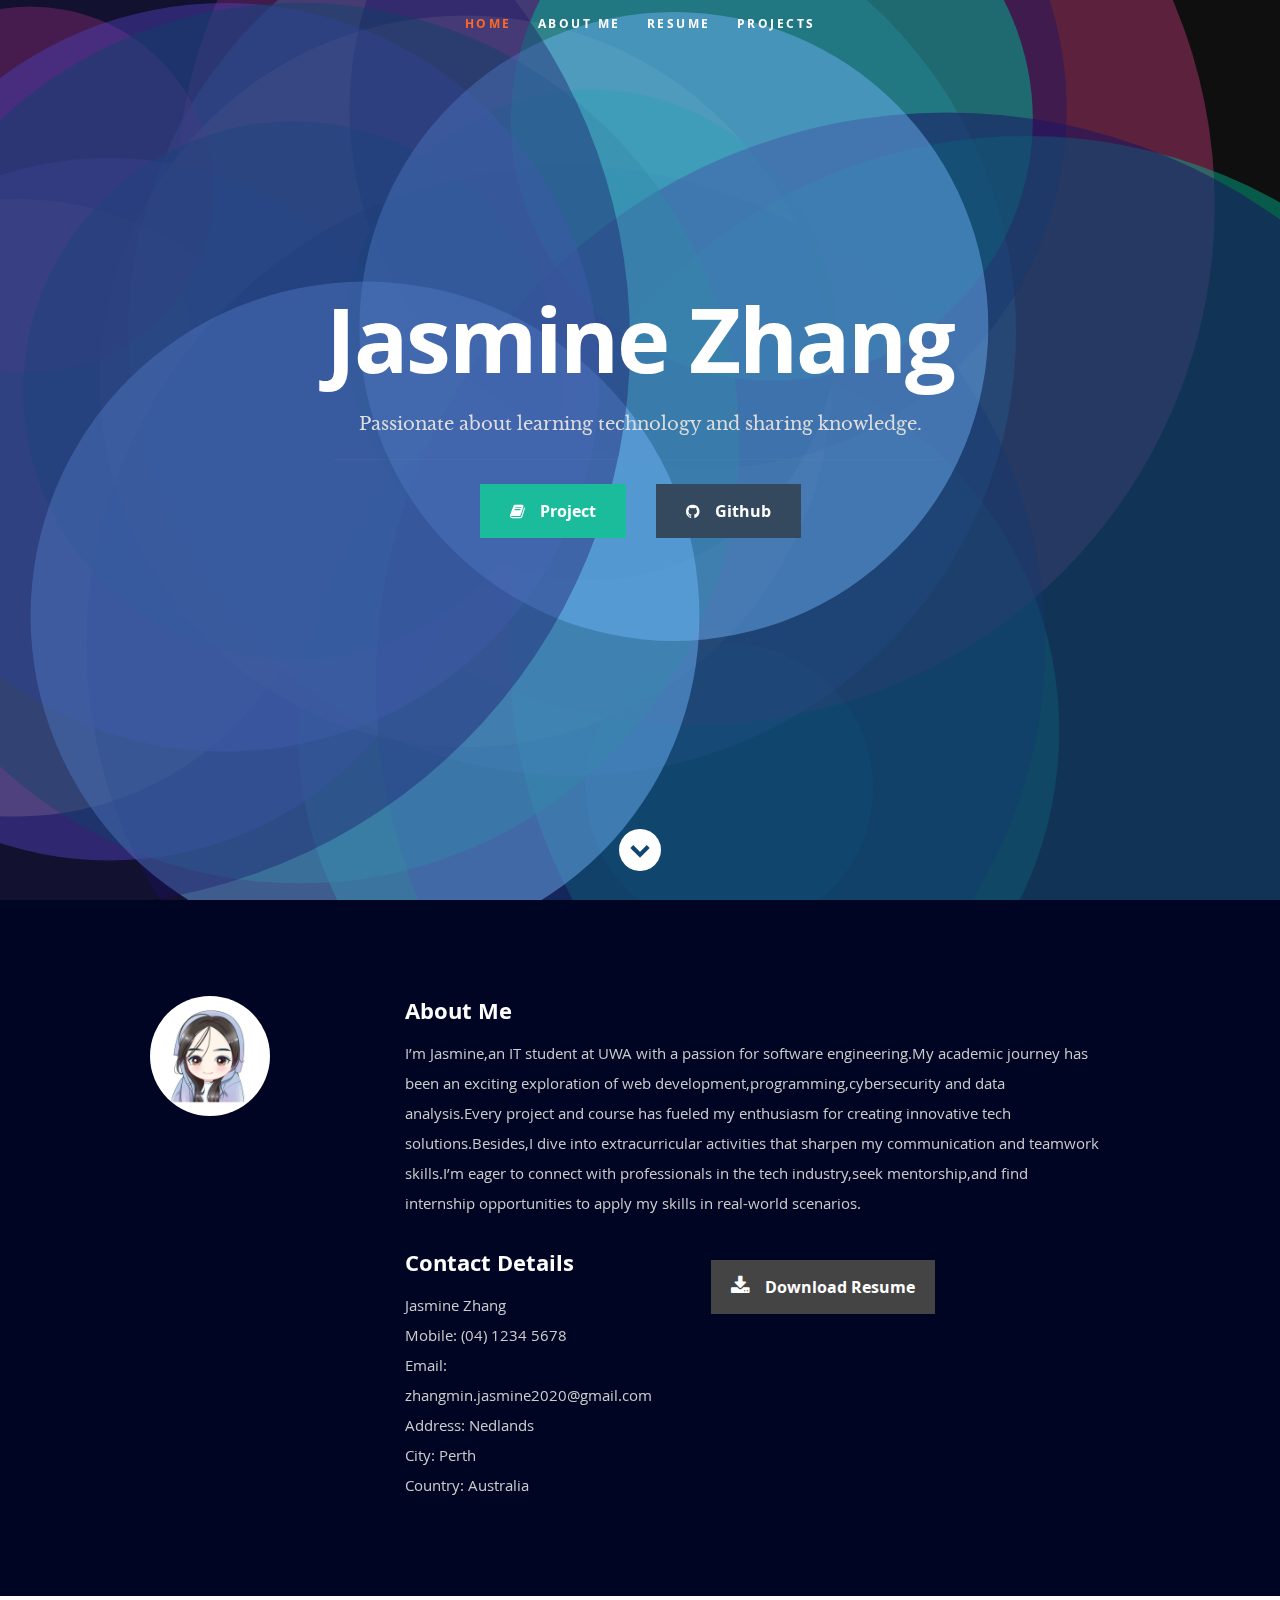
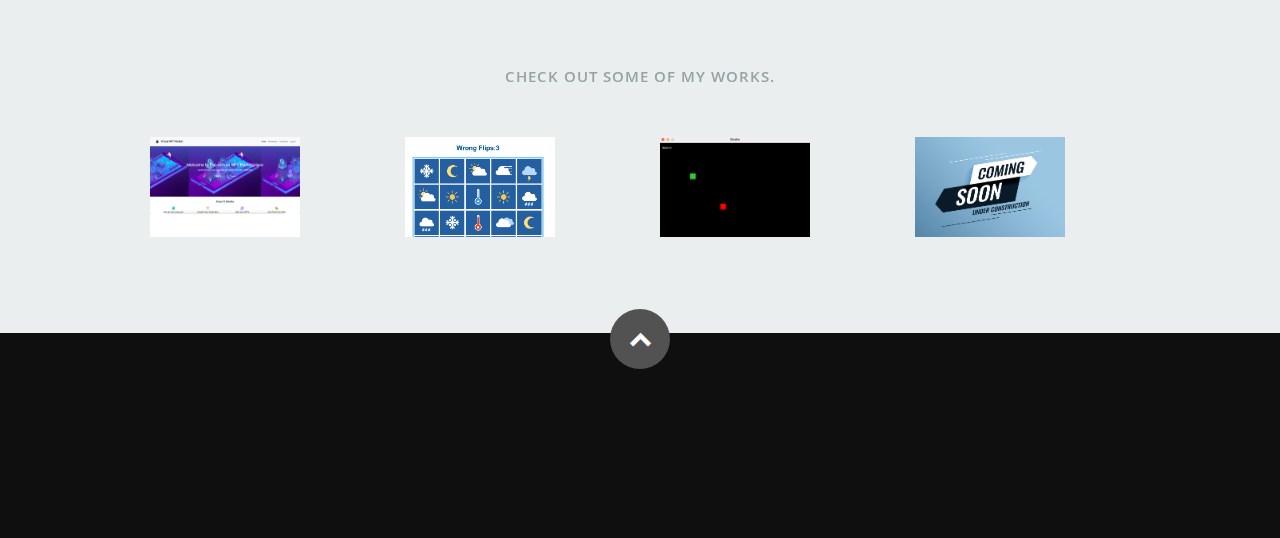
==== commit 39903106: "Updates" ====
--- a/index.html
+++ b/index.html
@@ -1 +1 @@
-<!doctype html><html lang="en"><head><meta charset="utf-8"/><meta name="viewport" content="width=device-width,initial-scale=1,shrink-to-fit=no"/><meta name="theme-color" content="#000000"/><link rel="manifest" href="./manifest.json"/><link rel="shortcut icon" href="./jz-logo.png"/><link rel="stylesheet" href="./css/default.css"/><link rel="stylesheet" href="./css/layout.css"/><link rel="stylesheet" href="./css/media-queries.css"/><link rel="stylesheet" href="./css/magnific-popup.css"/><title>Jasmine Zhang</title><link href="./static/css/main.bab0b925.chunk.css" rel="stylesheet"></head><body><noscript>You need to enable JavaScript to run this app.</noscript><div id="root"></div><script src="https://ajax.googleapis.com/ajax/libs/jquery/1.10.2/jquery.min.js"></script><script>window.jQuery||document.write('<script src="js/jquery-1.10.2.min.js"><\/script>')</script><script type="text/javascript" src="js/jquery-migrate-1.2.1.min.js"></script><script src="js/jquery.flexslider.js"></script><script src="js/waypoints.js"></script><script src="js/jquery.fittext.js"></script><script src="js/magnific-popup.js"></script><script src="js/init.js"></script><script>!function(e){function r(r){for(var n,a,i=r[0],c=r[1],l=r[2],s=0,p=[];s<i.length;s++)a=i[s],Object.prototype.hasOwnProperty.call(o,a)&&o[a]&&p.push(o[a][0]),o[a]=0;for(n in c)Object.prototype.hasOwnProperty.call(c,n)&&(e[n]=c[n]);for(f&&f(r);p.length;)p.shift()();return u.push.apply(u,l||[]),t()}function t(){for(var e,r=0;r<u.length;r++){for(var t=u[r],n=!0,i=1;i<t.length;i++){var c=t[i];0!==o[c]&&(n=!1)}n&&(u.splice(r--,1),e=a(a.s=t[0]))}return e}var n={},o={1:0},u=[];function a(r){if(n[r])return n[r].exports;var t=n[r]={i:r,l:!1,exports:{}};return e[r].call(t.exports,t,t.exports,a),t.l=!0,t.exports}a.e=function(e){var r=[],t=o[e];if(0!==t)if(t)r.push(t[2]);else{var n=new Promise((function(r,n){t=o[e]=[r,n]}));r.push(t[2]=n);var u,i=document.createElement("script");i.charset="utf-8",i.timeout=120,a.nc&&i.setAttribute("nonce",a.nc),i.src=function(e){return a.p+"static/js/"+({}[e]||e)+"."+{3:"302d8c34"}[e]+".chunk.js"}(e);var c=new Error;u=function(r){i.onerror=i.onload=null,clearTimeout(l);var t=o[e];if(0!==t){if(t){var n=r&&("load"===r.type?"missing":r.type),u=r&&r.target&&r.target.src;c.message="Loading chunk "+e+" failed.\n("+n+": "+u+")",c.name="ChunkLoadError",c.type=n,c.request=u,t[1](c)}o[e]=void 0}};var l=setTimeout((function(){u({type:"timeout",target:i})}),12e4);i.onerror=i.onload=u,document.head.appendChild(i)}return Promise.all(r)},a.m=e,a.c=n,a.d=function(e,r,t){a.o(e,r)||Object.defineProperty(e,r,{enumerable:!0,get:t})},a.r=function(e){"undefined"!=typeof Symbol&&Symbol.toStringTag&&Object.defineProperty(e,Symbol.toStringTag,{value:"Module"}),Object.defineProperty(e,"__esModule",{value:!0})},a.t=function(e,r){if(1&r&&(e=a(e)),8&r)return e;if(4&r&&"object"==typeof e&&e&&e.__esModule)return e;var t=Object.create(null);if(a.r(t),Object.defineProperty(t,"default",{enumerable:!0,value:e}),2&r&&"string"!=typeof e)for(var n in e)a.d(t,n,function(r){return e[r]}.bind(null,n));return t},a.n=function(e){var r=e&&e.__esModule?function(){return e.default}:function(){return e};return a.d(r,"a",r),r},a.o=function(e,r){return Object.prototype.hasOwnProperty.call(e,r)},a.p="./",a.oe=function(e){throw console.error(e),e};var i=this.webpackJsonpcyberlark=this.webpackJsonpcyberlark||[],c=i.push.bind(i);i.push=r,i=i.slice();for(var l=0;l<i.length;l++)r(i[l]);var f=c;t()}([])</script><script src="./static/js/2.af9fee4b.chunk.js"></script><script src="./static/js/main.3bc8d3dd.chunk.js"></script></body></html>+<!doctype html><html lang="en"><head><meta charset="utf-8"/><meta name="viewport" content="width=device-width,initial-scale=1,shrink-to-fit=no"/><meta name="theme-color" content="#000000"/><link rel="manifest" href="./manifest.json"/><link rel="shortcut icon" href="./jz-logo.png"/><link rel="stylesheet" href="./css/default.css"/><link rel="stylesheet" href="./css/layout.css"/><link rel="stylesheet" href="./css/media-queries.css"/><link rel="stylesheet" href="./css/magnific-popup.css"/><title>Jasmine Zhang</title><link href="./static/css/main.bab0b925.chunk.css" rel="stylesheet"></head><body><noscript>You need to enable JavaScript to run this app.</noscript><div id="root"></div><script src="https://ajax.googleapis.com/ajax/libs/jquery/1.10.2/jquery.min.js"></script><script>window.jQuery||document.write('<script src="js/jquery-1.10.2.min.js"><\/script>')</script><script type="text/javascript" src="js/jquery-migrate-1.2.1.min.js"></script><script src="js/jquery.flexslider.js"></script><script src="js/waypoints.js"></script><script src="js/jquery.fittext.js"></script><script src="js/magnific-popup.js"></script><script src="js/init.js"></script><script>!function(e){function r(r){for(var n,a,i=r[0],c=r[1],l=r[2],s=0,p=[];s<i.length;s++)a=i[s],Object.prototype.hasOwnProperty.call(o,a)&&o[a]&&p.push(o[a][0]),o[a]=0;for(n in c)Object.prototype.hasOwnProperty.call(c,n)&&(e[n]=c[n]);for(f&&f(r);p.length;)p.shift()();return u.push.apply(u,l||[]),t()}function t(){for(var e,r=0;r<u.length;r++){for(var t=u[r],n=!0,i=1;i<t.length;i++){var c=t[i];0!==o[c]&&(n=!1)}n&&(u.splice(r--,1),e=a(a.s=t[0]))}return e}var n={},o={1:0},u=[];function a(r){if(n[r])return n[r].exports;var t=n[r]={i:r,l:!1,exports:{}};return e[r].call(t.exports,t,t.exports,a),t.l=!0,t.exports}a.e=function(e){var r=[],t=o[e];if(0!==t)if(t)r.push(t[2]);else{var n=new Promise((function(r,n){t=o[e]=[r,n]}));r.push(t[2]=n);var u,i=document.createElement("script");i.charset="utf-8",i.timeout=120,a.nc&&i.setAttribute("nonce",a.nc),i.src=function(e){return a.p+"static/js/"+({}[e]||e)+"."+{3:"302d8c34"}[e]+".chunk.js"}(e);var c=new Error;u=function(r){i.onerror=i.onload=null,clearTimeout(l);var t=o[e];if(0!==t){if(t){var n=r&&("load"===r.type?"missing":r.type),u=r&&r.target&&r.target.src;c.message="Loading chunk "+e+" failed.\n("+n+": "+u+")",c.name="ChunkLoadError",c.type=n,c.request=u,t[1](c)}o[e]=void 0}};var l=setTimeout((function(){u({type:"timeout",target:i})}),12e4);i.onerror=i.onload=u,document.head.appendChild(i)}return Promise.all(r)},a.m=e,a.c=n,a.d=function(e,r,t){a.o(e,r)||Object.defineProperty(e,r,{enumerable:!0,get:t})},a.r=function(e){"undefined"!=typeof Symbol&&Symbol.toStringTag&&Object.defineProperty(e,Symbol.toStringTag,{value:"Module"}),Object.defineProperty(e,"__esModule",{value:!0})},a.t=function(e,r){if(1&r&&(e=a(e)),8&r)return e;if(4&r&&"object"==typeof e&&e&&e.__esModule)return e;var t=Object.create(null);if(a.r(t),Object.defineProperty(t,"default",{enumerable:!0,value:e}),2&r&&"string"!=typeof e)for(var n in e)a.d(t,n,function(r){return e[r]}.bind(null,n));return t},a.n=function(e){var r=e&&e.__esModule?function(){return e.default}:function(){return e};return a.d(r,"a",r),r},a.o=function(e,r){return Object.prototype.hasOwnProperty.call(e,r)},a.p="./",a.oe=function(e){throw console.error(e),e};var i=this.webpackJsonpcyberlark=this.webpackJsonpcyberlark||[],c=i.push.bind(i);i.push=r,i=i.slice();for(var l=0;l<i.length;l++)r(i[l]);var f=c;t()}([])</script><script src="./static/js/2.af9fee4b.chunk.js"></script><script src="./static/js/main.53f87dba.chunk.js"></script></body></html>--- a/css/layout.css
+++ b/css/layout.css
@@ -22,258 +22,296 @@
 /* a. General Styles
 /* ------------------------------------------------------------------ */
 
-body { background: #0f0f0f; }
+body {
+  background: #0f0f0f;
+}
 
 /* ------------------------------------------------------------------ */
 /* b. Header Styles
 /* ------------------------------------------------------------------ */
 
 header {
-   position: relative;
-   height: 800px;
-   min-height: 500px;
-   width: 100%;
-   
-   text-align: center;
-   overflow: hidden;
+  position: relative;
+  height: 800px;
+  min-height: 500px;
+  width: 100%;
+
+  text-align: center;
+  overflow: hidden;
 }
 
 /* vertically center banner section */
 header:before {
-   content: '';
-   display: inline-block;
-   vertical-align: middle;
-   height: 100%;
+  content: "";
+  display: inline-block;
+  vertical-align: middle;
+  height: 100%;
 }
 header .banner {
-   display: inline-block;
-   vertical-align: middle;
-   margin: 0 auto;
-   width: 85%;
-   padding-bottom: 30px;
-   text-align: center;
-}
-
-header .banner-text { width: 100%; }
+  display: inline-block;
+  vertical-align: middle;
+  margin: 0 auto;
+  width: 85%;
+  padding-bottom: 30px;
+  text-align: center;
+}
+
+header .banner-text {
+  width: 100%;
+}
 header .banner-text h1 {
-   font: 90px/1.1em 'opensans-bold', sans-serif;
-   color: #fff;
-   letter-spacing: -2px;
-   margin: 0 auto 18px auto;
+  font: 90px/1.1em "opensans-bold", sans-serif;
+  color: #fff;
+  letter-spacing: -2px;
+  margin: 0 auto 18px auto;
 }
 header .banner-text h3 {
-   font: 18px/1.9em 'librebaskerville-regular', serif;
-   color: #ddd;
-   margin: 0 auto;
-   width: 70%;
+  font: 18px/1.9em "librebaskerville-regular", serif;
+  color: #ddd;
+  margin: 0 auto;
+  width: 70%;
 }
 header .banner-text h3 span,
 header .banner-text h3 a {
-   color: #fff;
+  color: #fff;
 }
 header .banner-text hr {
-   width: 60%;
-   margin: 18px auto 24px auto;
-   border-color: #2F2D2E;
-   border-color: rgba(150, 150, 150, .1);
+  width: 60%;
+  margin: 18px auto 24px auto;
+  border-color: #2f2d2e;
+  border-color: rgba(150, 150, 150, 0.1);
 }
 
 /* header social links */
 header .social {
-   margin: 24px 0;
-   padding: 0;
-   font-size: 30px;
+  margin: 24px 0;
+  padding: 0;
+  font-size: 30px;
 }
 header .social li {
-   display: inline-block;
-   margin: 0 15px;
-   padding: 0;
-}
-header .social li a { color: #fff; }
-header .social li a:hover { color: #0762f9; }
+  display: inline-block;
+  margin: 0 15px;
+  padding: 0;
+}
+header .social li a {
+  color: #fff;
+}
+header .social li a:hover {
+  color: #0762f9;
+}
 
 /* scrolldown link */
 header .scrolldown a {
-   position: absolute;
-   bottom: 30px;
-   left: 50%;
-   margin-left: -29px;
-   color: #fff;
-   display: block;
-   height: 42px;
-   width: 42px;
-   font-size: 42px;
-   line-height: 42px;
-   color: #fff;
-   border-radius: 100%;
-
-   -webkit-transition: all .3s ease-in-out;
-   -moz-transition: all .3s ease-in-out;
-   -o-transition: all .3s ease-in-out;
-   transition: all .3s ease-in-out;
-}
-header .scrolldown a:hover { color: #0762f9; }
+  position: absolute;
+  bottom: 30px;
+  left: 50%;
+  margin-left: -29px;
+  color: #fff;
+  display: block;
+  height: 42px;
+  width: 42px;
+  font-size: 42px;
+  line-height: 42px;
+  color: #fff;
+  border-radius: 100%;
+
+  -webkit-transition: all 0.3s ease-in-out;
+  -moz-transition: all 0.3s ease-in-out;
+  -o-transition: all 0.3s ease-in-out;
+  transition: all 0.3s ease-in-out;
+}
+header .scrolldown a:hover {
+  color: #0762f9;
+}
 
 /* primary navigation
 --------------------------------------------------------------------- */
-#nav-wrap ul, #nav-wrap li, #nav-wrap a {
-	 margin: 0;
-	 padding: 0;
-	 border: none;
-	 outline: none;
+#nav-wrap ul,
+#nav-wrap li,
+#nav-wrap a {
+  margin: 0;
+  padding: 0;
+  border: none;
+  outline: none;
 }
 
 /* nav-wrap */
 #nav-wrap {
-   font: 12px 'opensans-bold', sans-serif;
-   width: 100%;
-   text-transform: uppercase;
-   letter-spacing: 2.5px;
-   margin: 0 auto;
-   z-index: 100;
-   position: fixed;
-   left: 0;
-   top: 0;
-}
-.opaque { background-color: #333; }
+  font: 12px "opensans-bold", sans-serif;
+  width: 100%;
+  text-transform: uppercase;
+  letter-spacing: 2.5px;
+  margin: 0 auto;
+  z-index: 100;
+  position: fixed;
+  left: 0;
+  top: 0;
+}
+.opaque {
+  background-color: #333;
+}
 
 /* hide toggle button */
-#nav-wrap > a.mobile-btn { display: none; }
+#nav-wrap > a.mobile-btn {
+  display: none;
+}
 
 ul#nav {
-   min-height: 48px;
-   width: auto;
-
-   /* center align the menu */
-   text-align: center;
+  min-height: 48px;
+  width: auto;
+
+  /* center align the menu */
+  text-align: center;
 }
 ul#nav li {
-   position: relative;
-   list-style: none;
-   height: 48px;
-   display: inline-block;
+  position: relative;
+  list-style: none;
+  height: 48px;
+  display: inline-block;
 }
 
 /* Links */
 ul#nav li a {
-
-/* 8px padding top + 8px padding bottom + 32px line-height = 48px */
-
-   display: inline-block;
-   padding: 8px 13px;
-   line-height: 32px;
-	text-decoration: none;
-   text-align: left;
-   color: #fff;
-
-	-webkit-transition: color .2s ease-in-out;
-	-moz-transition: color .2s ease-in-out;
-	-o-transition: color .2s ease-in-out;
-	-ms-transition: color .2s ease-in-out;
-	transition: color .2s ease-in-out;
-}
-
-ul#nav li a:active { background-color: transparent !important; }
-ul#nav li.current a { color: #fe6928; }
-
+  /* 8px padding top + 8px padding bottom + 32px line-height = 48px */
+
+  display: inline-block;
+  padding: 8px 13px;
+  line-height: 32px;
+  text-decoration: none;
+  text-align: left;
+  color: #fff;
+
+  -webkit-transition: color 0.2s ease-in-out;
+  -moz-transition: color 0.2s ease-in-out;
+  -o-transition: color 0.2s ease-in-out;
+  -ms-transition: color 0.2s ease-in-out;
+  transition: color 0.2s ease-in-out;
+}
+
+ul#nav li a:active {
+  background-color: transparent !important;
+}
+ul#nav li.current a {
+  color: #fe6928;
+}
 
 /* ------------------------------------------------------------------ */
 /* c. About Section
 /* ------------------------------------------------------------------ */
 
 #about {
-   background: #000524;
-   padding-top: 96px;
-   padding-bottom: 66px;
-   overflow: hidden;
-}
-
-#about a, #about a:visited  { color: #fff; }
-#about a:hover, #about a:focus { color: #0762f9; }
+  background: #000524;
+  padding-top: 96px;
+  padding-bottom: 66px;
+  overflow: hidden;
+}
+
+#about a,
+#about a:visited {
+  color: #fff;
+}
+#about a:hover,
+#about a:focus {
+  color: #0762f9;
+}
 
 #about h2 {
-   font: 22px/30px 'opensans-bold', sans-serif;
-   color: #fff;
-   margin-bottom: 12px;
+  font: 22px/30px "opensans-bold", sans-serif;
+  color: #fff;
+  margin-bottom: 12px;
 }
 #about p {
-   line-height: 30px;
-   color: #ccc;
+  line-height: 30px;
+  color: #ccc;
 }
 #about .profile-pic {
-   position: relative;
-   width: 120px;
-   height: 120px;
-   border-radius: 100%;
-}
-#about .contact-details { width: 41.66667%; }
+  position: relative;
+  width: 120px;
+  height: 120px;
+  border-radius: 100%;
+}
+#about .contact-details {
+  width: 41.66667%;
+}
 #about .download {
-   width: 58.33333%;
-   padding-top: 6px;
-}
-#about .main-col { padding-right: 5%; }
+  width: 58.33333%;
+  padding-top: 6px;
+}
+#about .main-col {
+  padding-right: 5%;
+}
 #about .download .button {
-   margin-top: 6px;
-   background: #444;
+  margin-top: 6px;
+  background: #444;
 }
 #about .download .button:hover {
-   background: #fff;
-   color: #2B2B2B;
+  background: #fff;
+  color: #2b2b2b;
 }
 #about .download .button i {
-   margin-right: 15px;
-   font-size: 20px;
-}
-
+  margin-right: 15px;
+  font-size: 20px;
+}
 
 /* ------------------------------------------------------------------ */
 /* d. Resume Section
 /* ------------------------------------------------------------------ */
 
 #resume {
-   background: #fff;
-   padding-top: 90px;
-   padding-bottom: 72px;
-   overflow: hidden;
-}
-
-#resume a, #resume a:visited  { color: #0762f9; }
-#resume a:hover, #resume a:focus { color: #313131; }
+  background: #fff;
+  padding-top: 90px;
+  padding-bottom: 72px;
+  overflow: hidden;
+}
+
+#resume a,
+#resume a:visited {
+  color: #0762f9;
+}
+#resume a:hover,
+#resume a:focus {
+  color: #313131;
+}
 
 #resume h1 {
-   font: 18px/24px 'opensans-bold', sans-serif;
-   text-transform: uppercase;
-   letter-spacing: 1px;
+  font: 18px/24px "opensans-bold", sans-serif;
+  text-transform: uppercase;
+  letter-spacing: 1px;
 }
 #resume h1 span {
-   border-bottom: 3px solid #0762f9;
-   padding-bottom: 6px;
+  border-bottom: 3px solid #0762f9;
+  padding-bottom: 6px;
 }
 #resume h3 {
-   font: 25px/30px 'opensans-bold', sans-serif;
-}
-
-#resume .header-col { padding-top: 9px; }
-#resume .main-col { padding-right: 10%; }
-
-.education, .work {
-   margin-bottom: 48px;
-   padding-bottom: 24px;
-   border-bottom: 1px solid #E8E8E8;
+  font: 25px/30px "opensans-bold", sans-serif;
+}
+
+#resume .header-col {
+  padding-top: 9px;
+}
+#resume .main-col {
+  padding-right: 10%;
+}
+
+.education,
+.work {
+  margin-bottom: 48px;
+  padding-bottom: 24px;
+  border-bottom: 1px solid #e8e8e8;
 }
 #resume .info {
-   font: 16px/24px 'librebaskerville-italic', serif;
-   color: #6E7881;
-   margin-bottom: 18px;
-   margin-top: 9px;
+  font: 16px/24px "librebaskerville-italic", serif;
+  color: #6e7881;
+  margin-bottom: 18px;
+  margin-top: 9px;
 }
 #resume .info span {
-   margin-right: 5px;
-   margin-left: 5px;
+  margin-right: 5px;
+  margin-left: 5px;
 }
 #resume .date {
-   font: 15px/24px 'opensans-regular', sans-serif;
-   margin-top: 6px;
+  font: 15px/24px "opensans-regular", sans-serif;
+  margin-top: 6px;
 }
 
 /*----------------------------------------------*/
@@ -281,43 +319,43 @@
 /*----------------------------------------------*/
 
 .bars {
-	width: 95%;
-	float: left;
-	padding: 0;
-	text-align: left;
+  width: 95%;
+  float: left;
+  padding: 0;
+  text-align: left;
 }
 .bars .skills {
-  	margin-top: 36px;
-   list-style: none;
+  margin-top: 36px;
+  list-style: none;
 }
 .bars li {
-   position: relative;
-  	margin-bottom: 60px;
-  	background: #333;
-  	height: 42px;
-  	border-radius: 0px;
+  position: relative;
+  margin-bottom: 60px;
+  background: #333;
+  height: 42px;
+  border-radius: 0px;
 }
 .bars li em {
-	font: 15px 'opensans-bold', sans-serif;
-   color: #313131;
-	text-transform: uppercase;
-   letter-spacing: 2px;
-	font-weight: normal;
-   position: relative;
-	top: -36px;
+  font: 15px "opensans-bold", sans-serif;
+  color: #313131;
+  text-transform: uppercase;
+  letter-spacing: 2px;
+  font-weight: normal;
+  position: relative;
+  top: -36px;
 }
 .bar-expand {
-   position: absolute;
-   left: 0;
-   top: 0;
-
-   margin: 0;
-   padding-right: 24px;
-  	background: #313131;
-   display: inline-block;
-  	height: 42px;
-   line-height: 42px;
-   border-radius: 0px;
+  position: absolute;
+  left: 0;
+  top: 0;
+
+  margin: 0;
+  padding-right: 24px;
+  background: #313131;
+  display: inline-block;
+  height: 42px;
+  line-height: 42px;
+  border-radius: 0px;
 }
 /*
 .git {
@@ -412,613 +450,296 @@
 /* ------------------------------------------------------------------ */
 
 #portfolio {
-   background: #ebeeee;
-   padding-top: 90px;
-   padding-bottom: 60px;
+  background: #ebeeee;
+  padding-top: 90px;
+  padding-bottom: 60px;
 }
 #portfolio h1 {
-   font: 15px/24px 'opensans-semibold', sans-serif;
-   text-transform: uppercase;
-   letter-spacing: 1px;
-   text-align: center;
-   margin-bottom: 48px;
-   color: #95A3A3;
+  font: 15px/24px "opensans-semibold", sans-serif;
+  text-transform: uppercase;
+  letter-spacing: 1px;
+  text-align: center;
+  margin-bottom: 48px;
+  color: #95a3a3;
 }
 
 /* Portfolio Content */
-#portfolio-wrapper .columns { margin-bottom: 36px; }
+#portfolio-wrapper .columns {
+  margin-bottom: 36px;
+}
+
 .portfolio-item .item-wrap {
-   background: #fff;
-   overflow: hidden;
-   position: relative;
-
-   -webkit-transition: all 0.3s ease-in-out;
-	-moz-transition: all 0.3s ease-in-out;
-	-o-transition: all 0.3s ease-in-out;
-	-ms-transition: all 0.3s ease-in-out;
-	transition: all 0.3s ease-in-out;
+  background: #fff;
+  overflow: hidden;
+  position: relative;
+  justify-content: center; /* Center horizontally */
+  align-items: center; /* Center vertically */
+  height: 100px; /* Set a fixed height if needed */
+  width: 150px; /* Set a fixed width if needed */
+
+  -webkit-transition: all 0.3s ease-in-out;
+  -moz-transition: all 0.3s ease-in-out;
+  -o-transition: all 0.3s ease-in-out;
+  -ms-transition: all 0.3s ease-in-out;
+  transition: all 0.3s ease-in-out;
 }
 .portfolio-item .item-wrap a {
-   display: block;
-   cursor: pointer;
+  display: block;
+  cursor: pointer;
 }
 
 /* overlay */
 .portfolio-item .item-wrap .overlay {
-   position: absolute;
-   left: 0;
-   top: 0;
-   width: 100%;
-   height: 100%;
-
-	opacity: 0;
-	-moz-opacity: 0;
-	filter:alpha(opacity=0);
-
-   -webkit-transition: opacity 0.3s ease-in-out;
-	-moz-transition: opacity 0.3s ease-in-out;
-	-o-transition: opacity 0.3s ease-in-out;
-	transition: opacity 0.3s ease-in-out;
-
-   background: url(../images/overlay-bg.png) repeat;
+  position: absolute;
+  left: 0;
+  top: 0;
+  width: 100%;
+  height: 100%;
+
+  opacity: 0;
+  -moz-opacity: 0;
+  filter: alpha(opacity=0);
+
+  -webkit-transition: opacity 0.3s ease-in-out;
+  -moz-transition: opacity 0.3s ease-in-out;
+  -o-transition: opacity 0.3s ease-in-out;
+  transition: opacity 0.3s ease-in-out;
+
+  background: url(../images/overlay-bg.png) repeat;
 }
 .portfolio-item .item-wrap .link-icon {
-   display: block;
-   color: #fff;
-   height: 30px;
-   width: 30px;
-   font-size: 18px;
-   line-height: 30px;
-   text-align: center;
-
-   opacity: 0;
-	-moz-opacity: 0;
-	filter:alpha(opacity=0);
-
-   -webkit-transition: opacity 0.3s ease-in-out;
-	-moz-transition: opacity 0.3s ease-in-out;
-	-o-transition: opacity 0.3s ease-in-out;
-	transition: opacity 0.3s ease-in-out;
-
-   position: absolute;
-   top: 50%;
-   left: 50%;
-   margin-left: -15px;
-   margin-top: -15px;
+  display: block;
+  color: #fff;
+  height: 30px;
+  width: 30px;
+  font-size: 18px;
+  line-height: 30px;
+  text-align: center;
+
+  opacity: 0;
+  -moz-opacity: 0;
+  filter: alpha(opacity=0);
+
+  -webkit-transition: opacity 0.3s ease-in-out;
+  -moz-transition: opacity 0.3s ease-in-out;
+  -o-transition: opacity 0.3s ease-in-out;
+  transition: opacity 0.3s ease-in-out;
+
+  position: absolute;
+  top: 50%;
+  left: 50%;
+  margin-left: -15px;
+  margin-top: -15px;
 }
 .portfolio-item .item-wrap img {
-   vertical-align: bottom;
-}
-.portfolio-item .portfolio-item-meta { padding: 18px }
+  max-width: 100%; /* Ensure the image scales properly */
+  max-height: 100%; /* Ensure the image scales properly */
+  display: block; /* Remove any default inline spacing */
+  margin: auto; /* Center the image in the flex container */
+}
+.portfolio-item .portfolio-item-meta {
+  padding: 18px;
+}
 .portfolio-item .portfolio-item-meta h5 {
-   font: 14px/21px 'opensans-bold', sans-serif;
-   color: #fff;
+  font: 14px/21px "opensans-bold", sans-serif;
+  color: #fff;
 }
 .portfolio-item .portfolio-item-meta p {
-   font: 12px/18px 'opensans-light', sans-serif;
-   color: #c6c7c7;
-   margin-bottom: 0;
+  font: 12px/18px "opensans-light", sans-serif;
+  color: #c6c7c7;
+  margin-bottom: 0;
 }
 
 /* on hover */
 .portfolio-item:hover .overlay {
-	opacity: 1;
-	-moz-opacity: 1;
-	filter:alpha(opacity=100);
+  opacity: 1;
+  -moz-opacity: 1;
+  filter: alpha(opacity=100);
 }
 .portfolio-item:hover .link-icon {
-   opacity: 1;
-	-moz-opacity: 1;
-	filter:alpha(opacity=100);
+  opacity: 1;
+  -moz-opacity: 1;
+  filter: alpha(opacity=100);
 }
 
 /* popup modal */
 .popup-modal {
-	max-width: 550px;
-	background: #fff;
-	position: relative;
-	margin: 0 auto;
-}
-.popup-modal .description-box { padding: 12px 36px 18px 36px; }
+  max-width: 550px;
+  background: #fff;
+  position: relative;
+  margin: 0 auto;
+}
+.popup-modal .description-box {
+  padding: 12px 36px 18px 36px;
+}
 .popup-modal .description-box h4 {
-   font: 15px/24px 'opensans-bold', sans-serif;
-	margin-bottom: 12px;
-   color: #111;
+  font: 15px/24px "opensans-bold", sans-serif;
+  margin-bottom: 12px;
+  color: #111;
 }
 .popup-modal .description-box p {
-	font: 14px/24px 'opensans-regular', sans-serif;
-   color: #A1A1A1;
-   margin-bottom: 12px;
+  font: 14px/24px "opensans-regular", sans-serif;
+  color: #a1a1a1;
+  margin-bottom: 12px;
 }
 .popup-modal .description-box .categories {
-   font: 11px/21px 'opensans-light', sans-serif;
-   color: #A1A1A1;
-   text-transform: uppercase;
-   letter-spacing: 2px;
-   display: block;
-   text-align: left;
+  font: 11px/21px "opensans-light", sans-serif;
+  color: #a1a1a1;
+  text-transform: uppercase;
+  letter-spacing: 2px;
+  display: block;
+  text-align: left;
 }
 .popup-modal .description-box .categories i {
-   margin-right: 8px;
+  margin-right: 8px;
 }
 .popup-modal .link-box {
-   padding: 18px 36px;
-   background: #111;
-   text-align: left;
+  padding: 18px 36px;
+  background: #111;
+  text-align: left;
 }
 .popup-modal .link-box a {
-   color: #fff;
-	font: 11px/21px 'opensans-bold', sans-serif;
-	text-transform: uppercase;
-   letter-spacing: 3px;
-   cursor: pointer;
-}
-.popup-modal a:hover {	color: #00CCCC; }
-.popup-modal a.popup-modal-dismiss { margin-left: 24px; }
-
+  color: #fff;
+  font: 11px/21px "opensans-bold", sans-serif;
+  text-transform: uppercase;
+  letter-spacing: 3px;
+  cursor: pointer;
+}
+.popup-modal a:hover {
+  color: #00cccc;
+}
+.popup-modal a.popup-modal-dismiss {
+  margin-left: 24px;
+}
 
 /* fadein/fadeout effect for modal popup
 /* ------------------------------------------------------------------ */
 
 /* content at start */
 .mfp-fade.mfp-wrap .mfp-content .popup-modal {
-   opacity: 0;
-   -webkit-transition: all 200ms ease-in-out;
-	-moz-transition: all 200ms ease-in-out;
-	-o-transition: all 200ms ease-in-out;
-	-ms-transition: all 200ms ease-in-out;
-   transition: all 200ms ease-in-out;
+  opacity: 0;
+  -webkit-transition: all 200ms ease-in-out;
+  -moz-transition: all 200ms ease-in-out;
+  -o-transition: all 200ms ease-in-out;
+  -ms-transition: all 200ms ease-in-out;
+  transition: all 200ms ease-in-out;
 }
 /* content fadein */
 .mfp-fade.mfp-wrap.mfp-ready .mfp-content .popup-modal {
-   opacity: 1;
+  opacity: 1;
 }
 /* content fadeout */
 .mfp-fade.mfp-wrap.mfp-removing .mfp-content .popup-modal {
-   opacity: 0;
-}
-
-/* ------------------------------------------------------------------ */
-/* f. Call To Action Section
-/* ------------------------------------------------------------------ */
-
-#call-to-action {
-   background: #212121;
-   padding-top: 66px;
-   padding-bottom: 48px;
-}
-#call-to-action h1 {
-   font: 18px/24px 'opensans-bold', sans-serif;
-   text-transform: uppercase;
-   letter-spacing: 3px;
-   color: #fff;
-}
-#call-to-action h1 span { display: none; }
-#call-to-action .header-col h1:before {
-   font-family: 'FontAwesome';
-   content: "\f0ac";
-	padding-right: 10px;
-	font-size: 72px;
-   line-height: 72px;
-   text-align: left;
-   float: left;
-   color: #fff;
-}
-#call-to-action .action {
-   margin-top: 12px;
-}
-#call-to-action h2 {
-   font: 28px/36px 'opensans-bold', sans-serif;
-   color: #EBEEEE;
-   margin-bottom: 6px;
-}
-#call-to-action h2 a {
-   color: inherit;
-}
-#call-to-action p {
-   color: #636363;
-   font-size: 17px;
-}
-/*#
-call-to-action .button {
-	color:#fff;
-   background: #0D0D0D;
-}
-*/
-#call-to-action .button:hover,
-#call-to-action .button:active {
-   background: #FFFFFF;
-   color: #0D0D0D;
-}
-#call-to-action p span {
-	font-family: 'opensans-semibold', sans-serif;
-	color: #D8D8D8;
-}
-
-/* ------------------------------------------------------------------
-/* g. Testimonials
-/* ------------------------------------------------------------------ */
-
-#testimonials {
-   background: #1F1F1F url(../images/testimonials-bg.jpg) no-repeat center center;
-   background-size: cover !important;
-	-webkit-background-size: cover !important;
-   background-attachment: fixed;
-
-   position: relative;
-   min-height: 200px;
-   width: 100%;
-   overflow: hidden;
-}
-#testimonials .text-container {
-   padding-top: 96px;
-   padding-bottom: 66px;
-}
-#testimonials h1 {
-   font: 18px/24px 'opensans-bold', sans-serif;
-   text-transform: uppercase;
-   letter-spacing: 3px;
-   color: #fff;
-}
-#testimonials h1 span { display: none; }
-#testimonials .header-col { padding-top: 9px; }
-#testimonials .header-col h1:before {
-   font-family: 'FontAwesome';
-   content: "\f10d";
-	padding-right: 10px;
-	font-size: 72px;
-   line-height: 72px;
-   text-align: left;
-   float: left;
-   color: #fff;
-}
-
-/*	Blockquotes */
-#testimonials blockquote {
-   margin: 0 0px 30px 0px;
-   padding-left: 0;
-   position: relative;
-   text-shadow: 0px 1px 3px rgba(0, 0, 0, 1);
-}
-#testimonials blockquote:before { content: none; }
-#testimonials blockquote p {
-   font-family: 'librebaskerville-italic', serif;
-   padding: 0;
-   font-size: 24px;
-   line-height: 48px;
-   color: #fff
-}
-#testimonials blockquote cite {
-   display: block;
-   font-size: 12px;
-   font-style: normal;
-   line-height: 18px;
-   color: #fff;
-}
-#testimonials blockquote cite:before { content: "\2014 \0020"; }
-#testimonials blockquote cite a,
-#testimonials blockquote cite a:visited { color: #8B9798; border: none }
-
-/* Flex Slider
-/* ------------------------------------------------------------------ */
-
-/* Reset */
-.flexslider a:active,
-.flexslider a:focus  { outline: none; }
-.slides,
-.flex-control-nav,
-.flex-direction-nav { margin: 0; padding: 0; list-style: none; }
-.slides li { margin: 0; padding: 0;}
-
-/* Necessary Styles */
-.flexslider {
-   position: relative;
-   zoom: 1;
-   margin: 0;
-   padding: 0;
-}
-.flexslider .slides { zoom: 1; }
-.flexslider .slides > li { position: relative; }
-
-/* Hide the slides before the JS is loaded. Avoids image jumping */
-.flexslider .slides > li { display: none; -webkit-backface-visibility: hidden; }
-/* Suggested container for slide animation setups. Can replace this with your own */
-.flex-container { zoom: 1; position: relative; }
-
-/* Clearfix for .slides */
-.slides:before,
-.slides:after {
-   content: " ";
-   display: table;
-}
-.slides:after {
-   clear: both;
-}
-
-/* No JavaScript Fallback */
-/* If you are not using another script, such as Modernizr, make sure you
- * include js that eliminates this class on page load */
-.no-js .slides > li:first-child { display: block; }
-
-/* Slider Styles */
-.slides { zoom: 1; }
-.slides > li {
-   /*margin-right: 5px; */
-   overflow: hidden;
-}
-
-/* Control Nav */
-.flex-control-nav {
-    width: 100%;
-    position: absolute;
-    bottom: -20px;
-    text-align: left;
-}
-.flex-control-nav li {
-    margin: 0 6px;
-    display: inline-block;
-    zoom: 1;
-    *display: inline;
-}
-.flex-control-paging li a {
-    width: 12px;
-    height: 12px;
-    display: block;
-    background: #ddd;
-    background: rgba(255, 255, 255, .3);
-    cursor: pointer;
-    text-indent: -9999px;
-    -webkit-border-radius: 20px;
-    -moz-border-radius: 20px;
-    -o-border-radius: 20px;
-    border-radius: 20px;
-    box-shadow: inset 0 0 3px rgba(255, 255, 255, .3);
-}
-.flex-control-paging li a:hover {
-    background: #CCC;
-    background: rgba(255, 255, 255, .7);
-}
-.flex-control-paging li a.flex-active {
-    background: #fff;
-    background: rgba(255, 255, 255, .9);
-    cursor: default;
-}
-
-/* ------------------------------------------------------------------ */
-/* h. Contact Section
-/* ------------------------------------------------------------------ */
-
-#contact {
-   background: #191919;
-   padding-top: 96px;
-   padding-bottom: 102px;
-   color: #636363;
-}
-#contact .section-head { margin-bottom: 42px; }
-
-#contact a, #contact a:visited  { color: #0762f9; }
-#contact a:hover, #contact a:focus { color: #fff; }
-
-#contact h1 {
-   font: 18px/24px 'opensans-bold', sans-serif;
-   text-transform: uppercase;
-   letter-spacing: 3px;
-   color: #EBEEEE;
-   margin-bottom: 6px;
-}
-#contact h1 span { display: none; }
-#contact h1:before {
-   font-family: 'FontAwesome';
-   content: "\f0e0";
-	padding-right: 10px;
-	font-size: 72px;
-   line-height: 72px;
-   text-align: left;
-   float: left;
-   color: #ebeeee;
-}
-
-#contact h4 {
-   font: 16px/24px 'opensans-bold', sans-serif;
-   color: #EBEEEE;
-   margin-bottom: 6px;
-}
-#contact p.lead {
-   font: 18px/36px 'opensans-light', sans-serif;
-   padding-right: 3%;
-}
-#contact .header-col { padding-top: 6px; }
-
-
-/* contact form */
-#contact form { margin-bottom: 30px; }
-#contact label {
-   font: 15px/24px 'opensans-bold', sans-serif;
-   margin: 12px 0;
-   color: #EBEEEE;
-	display: inline-block;
-	float: left;
-   width: 26%;
-}
-#contact input,
-#contact textarea,
-#contact select {
-   padding: 10px 20px;
-	color: #eee;
-	background: #373233;
-	margin-bottom: 42px;
-	border: 0;
-	outline: none;
-   font-size: 15px;
-   line-height: 24px;
-   width: 65%;
-}
-#contact input:focus,
-#contact textarea:focus,
-#contact select:focus {
-	color: #fff;
-	background-color: #0762f9;
-}
-#contact button.submit {
-	text-transform: uppercase;
-	letter-spacing: 3px;
-	color:#fff;
-   background: #0D0D0D;
-	border: none;
-   cursor: pointer;
-   height: auto;
-   display: inline-block;
-	border-radius: 0px;
-   margin-left: 26%;
-}
-#contact button.submit:hover {
-	color: #0D0D0D;
-	background: #fff;
-}
-#contact span.required {
-	color: #0762f9;
-	font-size: 13px;
-}
-#message-warning, #message-success {
-   display: none;
-	background: #0F0F0F;
-	padding: 24px 24px;
-	margin-bottom: 36px;
-   width: 65%;
-   margin-left: 26%;
-}
-#message-warning { color: #D72828; }
-#message-success { color: #0762f9; }
-
-#message-warning i,
-#message-success i {
-   margin-right: 10px;
-}
-#image-loader {
-   display: none;
-   position: relative;
-   left: 18px;
-   top: 17px;
-}
-
-
-/* Twitter Feed */
-#twitter {
-   margin-top: 12px;
-   padding: 0;
-}
-#twitter li {
-   margin: 6px 0px 12px 0;
-   line-height: 30px;
-}
-#twitter li span {
-   display: block;
-}
-#twitter li b a {
-   font: 13px/36px 'opensans-regular', Sans-serif;
-   color: #474747 !important;
-   border: none;
-}
-
+  opacity: 0;
+}
 
 /* ------------------------------------------------------------------ */
 /* i. Footer
 /* ------------------------------------------------------------------ */
 
 footer {
-   padding-top: 48px;
-   margin-bottom: 48px;
-   color: #303030;
-   font-size: 14px;
-   text-align: center;
-   position: relative;
-}
-
-footer a, footer a:visited { color: #525252; }
-footer a:hover, footer a:focus { color: #fff; }
+  padding-top: 48px;
+  margin-bottom: 48px;
+  color: #303030;
+  font-size: 14px;
+  text-align: center;
+  position: relative;
+}
+
+footer a,
+footer a:visited {
+  color: #525252;
+}
+footer a:hover,
+footer a:focus {
+  color: #fff;
+}
 
 /* copyright */
 footer .copyright {
-    margin: 0;
-    padding: 0;
- }
+  margin: 0;
+  padding: 0;
+}
 footer .copyright li {
-    display: inline-block;
-    margin: 0;
-    padding: 0;
-    line-height: 24px;
+  display: inline-block;
+  margin: 0;
+  padding: 0;
+  line-height: 24px;
 }
 .ie footer .copyright li {
-   display: inline;
+  display: inline;
 }
 footer .copyright li:before {
-    content: "\2022";
-    padding-left: 10px;
-    padding-right: 10px;
-    color: #095153;
-}
-footer .copyright  li:first-child:before {
-    display: none;
+  content: "\2022";
+  padding-left: 10px;
+  padding-right: 10px;
+  color: #095153;
+}
+footer .copyright li:first-child:before {
+  display: none;
 }
 
 /* social links */
 footer .social-links {
-   margin: 18px 0 30px 0;
-   padding: 0;
-   font-size: 30px;
+  margin: 18px 0 30px 0;
+  padding: 0;
+  font-size: 30px;
 }
 footer .social-links li {
-    display: inline-block;
-    margin: 0;
-    padding: 0;
-    margin-left: 42px;
-    color: #F06000;
-}
-
-footer .social-links li:first-child { margin-left: 0; }
+  display: inline-block;
+  margin: 0;
+  padding: 0;
+  margin-left: 42px;
+  color: #f06000;
+}
+
+footer .social-links li:first-child {
+  margin-left: 0;
+}
 
 /* Go To Top Button */
 #go-top {
-	position: absolute;
-	top: -24px;
-   left: 50%;
-   margin-left: -30px;
+  position: absolute;
+  top: -24px;
+  left: 50%;
+  margin-left: -30px;
 }
 #go-top a {
-	text-decoration: none;
-	border: 0 none;
-	display: block;
-	width: 60px;
-	height: 60px;
-	background-color: #525252;
-
-	-webkit-transition: all 0.2s ease-in-out;
-   -moz-transition: all 0.2s ease-in-out;
-   -o-transition: all 0.2s ease-in-out;
-   -ms-transition: all 0.2s ease-in-out;
-   transition: all 0.2s ease-in-out;
-
-   color: #fff;
-   font-size: 21px;
-   line-height: 60px;
- 	border-radius: 100%;
-}
-#go-top a:hover { background-color: #0F9095; }
-
-
-.social .btn:first-child{
-   margin-right: 30px;
-}
-.social .btn{
-   padding-left: 30px;
-   padding-right: 30px; 
-}
-.social .btn i{
-   margin-right: 15px;
-}
-.project-btn{
-   background-color: #1abc9c !important;
-}
-.github-btn{
-   background-color: #34495e !important;
-}+  text-decoration: none;
+  border: 0 none;
+  display: block;
+  width: 60px;
+  height: 60px;
+  background-color: #525252;
+
+  -webkit-transition: all 0.2s ease-in-out;
+  -moz-transition: all 0.2s ease-in-out;
+  -o-transition: all 0.2s ease-in-out;
+  -ms-transition: all 0.2s ease-in-out;
+  transition: all 0.2s ease-in-out;
+
+  color: #fff;
+  font-size: 21px;
+  line-height: 60px;
+  border-radius: 100%;
+}
+#go-top a:hover {
+  background-color: #0f9095;
+}
+
+.social .btn:first-child {
+  margin-right: 30px;
+}
+.social .btn {
+  padding-left: 30px;
+  padding-right: 30px;
+}
+.social .btn i {
+  margin-right: 15px;
+}
+.project-btn {
+  background-color: #1abc9c !important;
+}
+.github-btn {
+  background-color: #34495e !important;
+}
